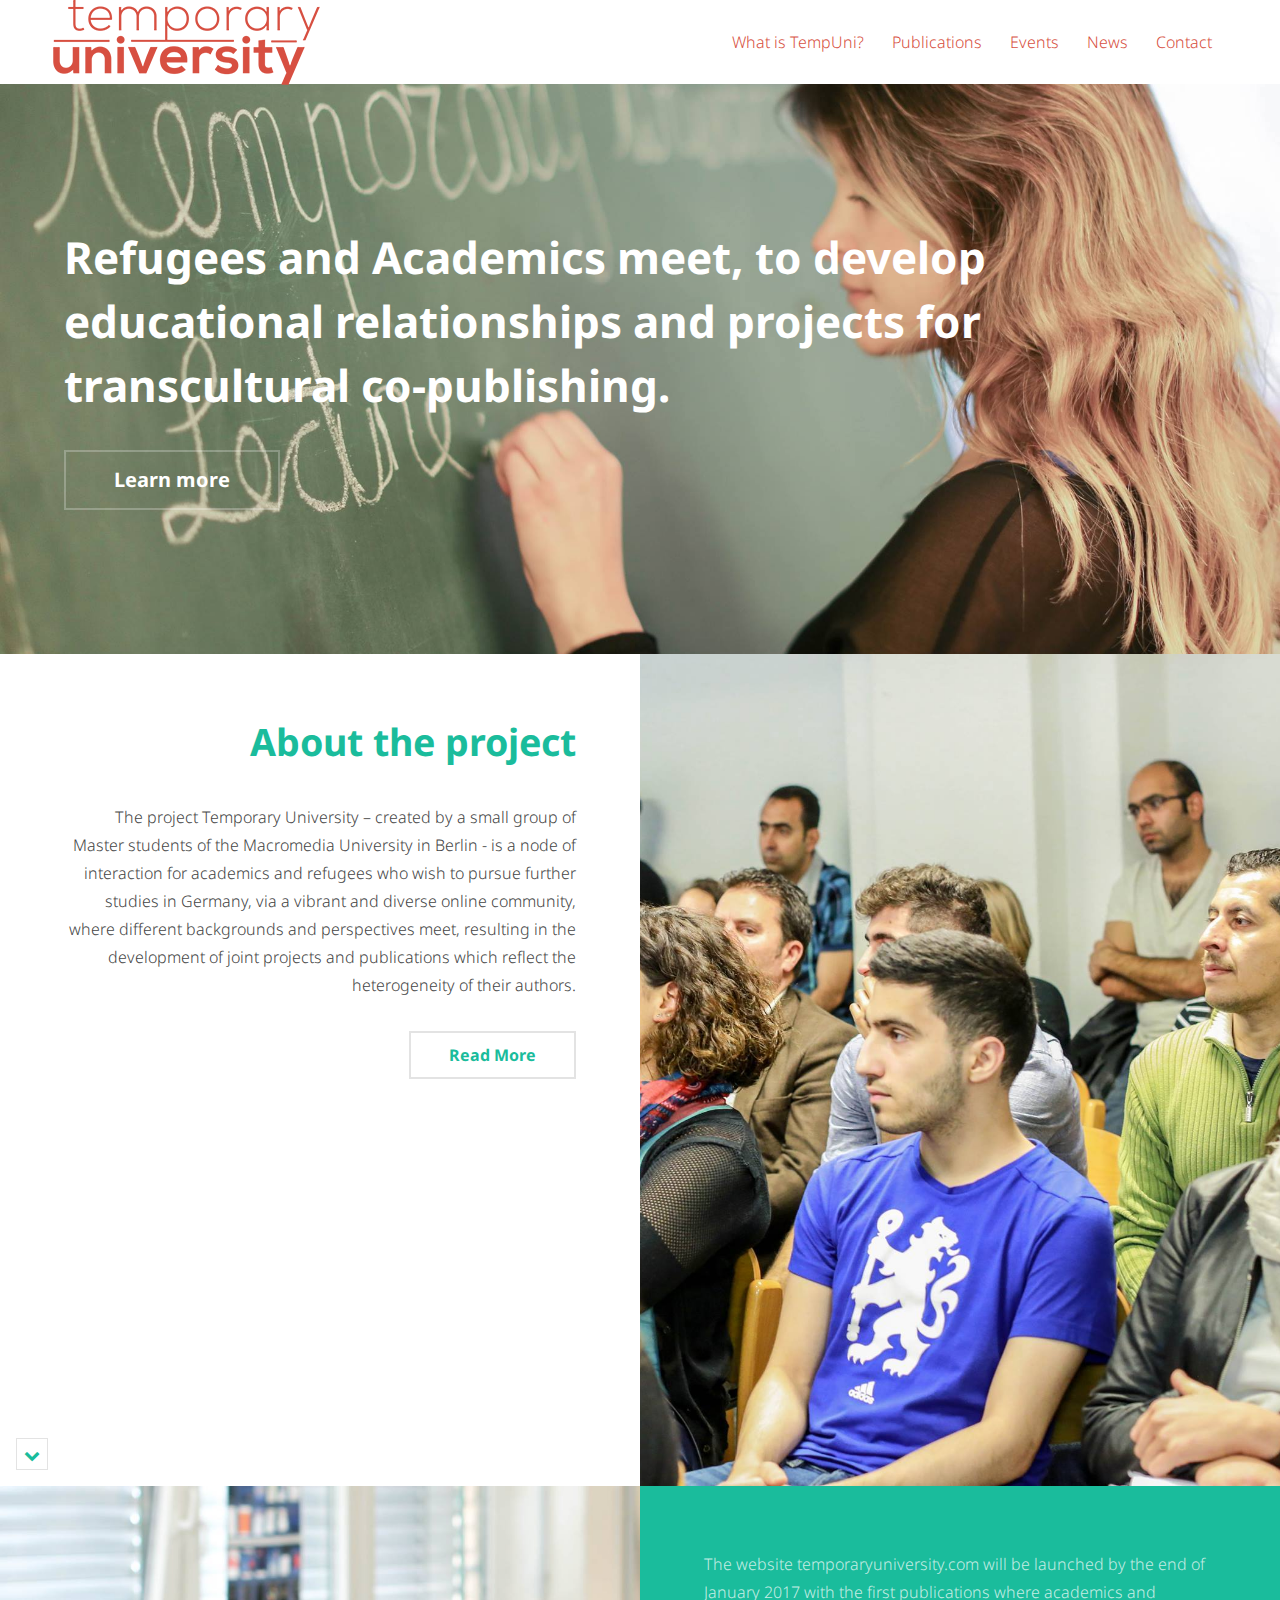
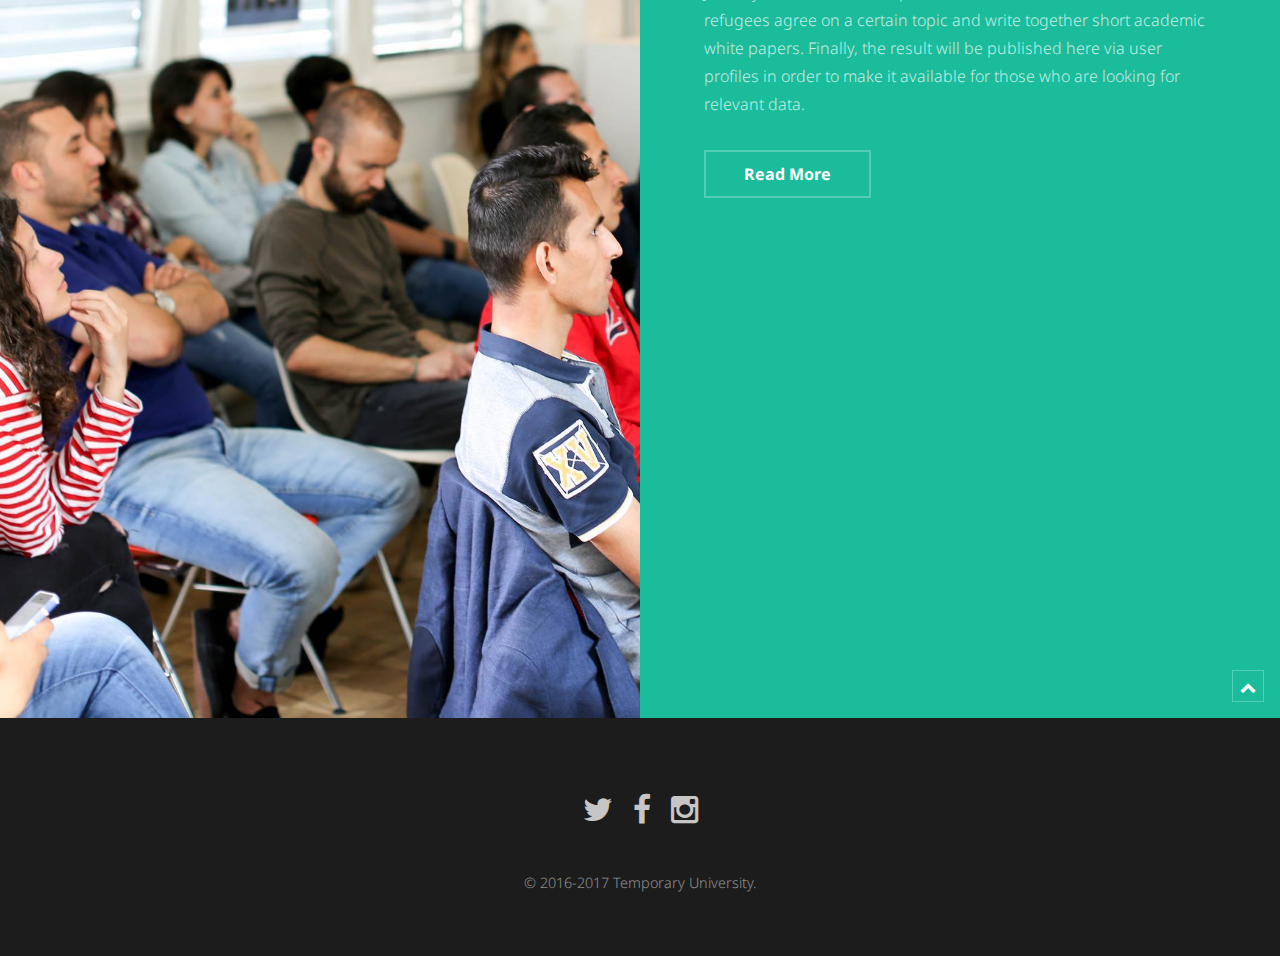
==== index.html @ 30e392e6 "Add Draft Page" ====
<!DOCTYPE HTML>
<!--
	Binary by TEMPLATED
	templated.co @templatedco
	Released for free under the Creative Commons Attribution 3.0 license (templated.co/license)
-->
<html>
	<head>
		<title>Temporary University</title>
		<meta charset="utf-8" />
		<meta name="viewport" content="width=device-width, initial-scale=1" />
		<link href="https://fonts.googleapis.com/css?family=Droid+Sans" rel="stylesheet" />
		<link rel="stylesheet" href="assets/css/main.css" />
	</head>
	<body>

		<!-- Header -->
			<header id="header">
				<a href="index.html" class="logo">
					<img src="images/logo.png" alt="" />
				</a>
				<nav>
					<a href="index.html">What is TempUni?</a>
					<a href="generic.html">Publications</a>
					<a href="events.html">Events</a>
					<a href="generic.html">News</a>
					<a href="generic.html">Contact</a>
					<!-- <a href="#menu">Menu</a> -->
				</nav>
			</header>

		<!-- Nav -->
			<nav id="menu">
				<ul class="links">
					<li><a href="index.html">Home</a></li>
					<li><a href="generic.html">Generic</a></li>
					<li><a href="elements.html">Elements</a></li>
				</ul>
			</nav>

		<!-- Banner -->
			<section id="banner">
				<div class="inner">
					<h1>Refugees and Academics meet, to develop educational relationships and projects for transcultural co-publishing.</h1>
					<ul class="actions">
						<li><a href="#one" class="button alt scrolly big">Learn more</a></li>
					</ul>
				</div>
			</section>

		<!-- One -->
			<article id="one" class="post style1">
				<div class="image">
					<img src="images/pic14.jpg" alt="" data-position="75% center" />
				</div>
				<div class="content">
					<div class="inner">
						<header>
							<h2>About the project</h2>
						</header>
						<p>The project Temporary University – created by a small group of Master students of the Macromedia University in Berlin - is a node of interaction for academics and refugees who wish to pursue further studies in Germany, via a vibrant and diverse online community, where different backgrounds and perspectives meet, resulting in the development of joint projects and publications which reflect the heterogeneity of their authors.</p>
						<ul class="actions">
							<li><a href="generic.html" class="button alt">Read More</a></li>
						</ul>
					</div>
					<div class="postnav">
						<!-- <a href="#" class="prev disabled"><span class="icon fa-chevron-up"></span></a> -->
						<a href="#two" class="scrolly next"><span class="icon fa-chevron-down"></span></a>
					</div>
				</div>
			</article>

		<!-- Two -->
			<article id="two" class="post invert style1 alt">
				<div class="image">
					<img src="images/pic13.jpg" alt="" data-position="10% center" />
				</div>
				<div class="content">
					<div class="inner">
						<p>The website temporaryuniversity.com will be launched by the end of January 2017 with the first publications where academics and refugees agree on a certain topic and write together short academic white papers. Finally, the result will be published here via user profiles in order to make it available for those who are looking for relevant data.</p>
						<ul class="actions">
							<li><a href="generic.html" class="button alt">Read More</a></li>
						</ul>
					</div>
					<div class="postnav">
						<a href="#one" class="scrolly prev"><span class="icon fa-chevron-up"></span></a>
					</div>
				</div>
			</article>

		<!-- Footer -->
			<footer id="footer">
				<ul class="icons">
					<li><a href="#" class="icon fa-twitter"><span class="label">Twitter</span></a></li>
					<li><a href="#" class="icon fa-facebook"><span class="label">Facebook</span></a></li>
					<li><a href="#" class="icon fa-instagram"><span class="label">Instagram</span></a></li>
				</ul>
				<div class="copyright">
					&copy; 2016-2017 Temporary University.
				</div>
			</footer>

		<!-- Scripts -->
			<script src="assets/js/jquery.min.js"></script>
			<script src="assets/js/jquery.scrolly.min.js"></script>
			<script src="assets/js/skel.min.js"></script>
			<script src="assets/js/util.js"></script>
			<script src="assets/js/main.js"></script>

	</body>
</html>
---- assets/css/main.css ----
@charset "UTF-8";
@import url(font-awesome.min.css);
@import url("https://fonts.googleapis.com/css?family=Lato:300,700,300italic,700italic");

/*
	Binary by TEMPLATED
	templated.co @templatedco
	Released for free under the Creative Commons Attribution 3.0 license (templated.co/license)
*/

/* Reset */

	html, body, div, span, applet, object, iframe, h1, h2, h3, h4, h5, h6, p, blockquote, pre, a, abbr, acronym, address, big, cite, code, del, dfn, em, img, ins, kbd, q, s, samp, small, strike, strong, sub, sup, tt, var, b, u, i, center, dl, dt, dd, ol, ul, li, fieldset, form, label, legend, table, caption, tbody, tfoot, thead, tr, th, td, article, aside, canvas, details, embed, figure, figcaption, footer, header, hgroup, menu, nav, output, ruby, section, summary, time, mark, audio, video {
		margin: 0;
		padding: 0;
		border: 0;
		font-size: 100%;
		font: inherit;
		vertical-align: baseline;
	}

	article, aside, details, figcaption, figure, footer, header, hgroup, menu, nav, section {
		display: block;
	}

	body {
		line-height: 1;
	}

	ol, ul {
		list-style: none;
	}

	blockquote, q {
		quotes: none;
	}

	blockquote:before, blockquote:after, q:before, q:after {
		content: '';
		content: none;
	}

	table {
		border-collapse: collapse;
		border-spacing: 0;
	}

	body {
		-webkit-text-size-adjust: none;
	}

/* Box Model */

	*, *:before, *:after {
		-moz-box-sizing: border-box;
		-webkit-box-sizing: border-box;
		box-sizing: border-box;
	}

/* Containers */

	.container {
		margin-left: auto;
		margin-right: auto;
	}

	.container.\31 25\25 {
		width: 100%;
		max-width: 100em;
		min-width: 80em;
	}

	.container.\37 5\25 {
		width: 60em;
	}

	.container.\35 0\25 {
		width: 40em;
	}

	.container.\32 5\25 {
		width: 20em;
	}

	.container {
		width: 80em;
	}

	@media screen and (max-width: 1680px) {

		.container.\31 25\25 {
			width: 100%;
			max-width: 100em;
			min-width: 80em;
		}

		.container.\37 5\25 {
			width: 60em;
		}

		.container.\35 0\25 {
			width: 40em;
		}

		.container.\32 5\25 {
			width: 20em;
		}

		.container {
			width: 80em;
		}

	}

	@media screen and (max-width: 1280px) {

		.container.\31 25\25 {
			width: 100%;
			max-width: 81.25em;
			min-width: 65em;
		}

		.container.\37 5\25 {
			width: 48.75em;
		}

		.container.\35 0\25 {
			width: 32.5em;
		}

		.container.\32 5\25 {
			width: 16.25em;
		}

		.container {
			width: 65em;
		}

	}

	@media screen and (max-width: 980px) {

		.container.\31 25\25 {
			width: 100%;
			max-width: 112.5%;
			min-width: 90%;
		}

		.container.\37 5\25 {
			width: 67.5%;
		}

		.container.\35 0\25 {
			width: 45%;
		}

		.container.\32 5\25 {
			width: 22.5%;
		}

		.container {
			width: 90%;
		}

	}

	@media screen and (max-width: 736px) {

		.container.\31 25\25 {
			width: 100%;
			max-width: 112.5%;
			min-width: 90%;
		}

		.container.\37 5\25 {
			width: 67.5%;
		}

		.container.\35 0\25 {
			width: 45%;
		}

		.container.\32 5\25 {
			width: 22.5%;
		}

		.container {
			width: 90% !important;
		}

	}

	@media screen and (max-width: 480px) {

		.container.\31 25\25 {
			width: 100%;
			max-width: 112.5%;
			min-width: 90%;
		}

		.container.\37 5\25 {
			width: 67.5%;
		}

		.container.\35 0\25 {
			width: 45%;
		}

		.container.\32 5\25 {
			width: 22.5%;
		}

		.container {
			width: 90% !important;
		}

	}

/* Grid */

	.row {
		border-bottom: solid 1px transparent;
		-moz-box-sizing: border-box;
		-webkit-box-sizing: border-box;
		box-sizing: border-box;
	}

	.row > * {
		float: left;
		-moz-box-sizing: border-box;
		-webkit-box-sizing: border-box;
		box-sizing: border-box;
	}

	.row:after, .row:before {
		content: '';
		display: block;
		clear: both;
		height: 0;
	}

	.row.uniform > * > :first-child {
		margin-top: 0;
	}

	.row.uniform > * > :last-child {
		margin-bottom: 0;
	}

	.row.\30 \25 > * {
		padding: 0 0 0 0em;
	}

	.row.\30 \25 {
		margin: 0 0 -1px 0em;
	}

	.row.uniform.\30 \25 > * {
		padding: 0em 0 0 0em;
	}

	.row.uniform.\30 \25 {
		margin: 0em 0 -1px 0em;
	}

	.row > * {
		padding: 0 0 0 2em;
	}

	.row {
		margin: 0 0 -1px -2em;
	}

	.row.uniform > * {
		padding: 2em 0 0 2em;
	}

	.row.uniform {
		margin: -2em 0 -1px -2em;
	}

	.row.\32 00\25 > * {
		padding: 0 0 0 4em;
	}

	.row.\32 00\25 {
		margin: 0 0 -1px -4em;
	}

	.row.uniform.\32 00\25 > * {
		padding: 4em 0 0 4em;
	}

	.row.uniform.\32 00\25 {
		margin: -4em 0 -1px -4em;
	}

	.row.\31 50\25 > * {
		padding: 0 0 0 3em;
	}

	.row.\31 50\25 {
		margin: 0 0 -1px -3em;
	}

	.row.uniform.\31 50\25 > * {
		padding: 3em 0 0 3em;
	}

	.row.uniform.\31 50\25 {
		margin: -3em 0 -1px -3em;
	}

	.row.\35 0\25 > * {
		padding: 0 0 0 1em;
	}

	.row.\35 0\25 {
		margin: 0 0 -1px -1em;
	}

	.row.uniform.\35 0\25 > * {
		padding: 1em 0 0 1em;
	}

	.row.uniform.\35 0\25 {
		margin: -1em 0 -1px -1em;
	}

	.row.\32 5\25 > * {
		padding: 0 0 0 0.5em;
	}

	.row.\32 5\25 {
		margin: 0 0 -1px -0.5em;
	}

	.row.uniform.\32 5\25 > * {
		padding: 0.5em 0 0 0.5em;
	}

	.row.uniform.\32 5\25 {
		margin: -0.5em 0 -1px -0.5em;
	}

	.\31 2u, .\31 2u\24 {
		width: 100%;
		clear: none;
		margin-left: 0;
	}

	.\31 1u, .\31 1u\24 {
		width: 91.6666666667%;
		clear: none;
		margin-left: 0;
	}

	.\31 0u, .\31 0u\24 {
		width: 83.3333333333%;
		clear: none;
		margin-left: 0;
	}

	.\39 u, .\39 u\24 {
		width: 75%;
		clear: none;
		margin-left: 0;
	}

	.\38 u, .\38 u\24 {
		width: 66.6666666667%;
		clear: none;
		margin-left: 0;
	}

	.\37 u, .\37 u\24 {
		width: 58.3333333333%;
		clear: none;
		margin-left: 0;
	}

	.\36 u, .\36 u\24 {
		width: 50%;
		clear: none;
		margin-left: 0;
	}

	.\35 u, .\35 u\24 {
		width: 41.6666666667%;
		clear: none;
		margin-left: 0;
	}

	.\34 u, .\34 u\24 {
		width: 33.3333333333%;
		clear: none;
		margin-left: 0;
	}

	.\33 u, .\33 u\24 {
		width: 25%;
		clear: none;
		margin-left: 0;
	}

	.\32 u, .\32 u\24 {
		width: 16.6666666667%;
		clear: none;
		margin-left: 0;
	}

	.\31 u, .\31 u\24 {
		width: 8.3333333333%;
		clear: none;
		margin-left: 0;
	}

	.\31 2u\24 + *,
	.\31 1u\24 + *,
	.\31 0u\24 + *,
	.\39 u\24 + *,
	.\38 u\24 + *,
	.\37 u\24 + *,
	.\36 u\24 + *,
	.\35 u\24 + *,
	.\34 u\24 + *,
	.\33 u\24 + *,
	.\32 u\24 + *,
	.\31 u\24 + * {
		clear: left;
	}

	.\-11u {
		margin-left: 91.66667%;
	}

	.\-10u {
		margin-left: 83.33333%;
	}

	.\-9u {
		margin-left: 75%;
	}

	.\-8u {
		margin-left: 66.66667%;
	}

	.\-7u {
		margin-left: 58.33333%;
	}

	.\-6u {
		margin-left: 50%;
	}

	.\-5u {
		margin-left: 41.66667%;
	}

	.\-4u {
		margin-left: 33.33333%;
	}

	.\-3u {
		margin-left: 25%;
	}

	.\-2u {
		margin-left: 16.66667%;
	}

	.\-1u {
		margin-left: 8.33333%;
	}

	@media screen and (max-width: 1680px) {

		.row > * {
			padding: 0 0 0 2em;
		}

		.row {
			margin: 0 0 -1px -2em;
		}

		.row.uniform > * {
			padding: 2em 0 0 2em;
		}

		.row.uniform {
			margin: -2em 0 -1px -2em;
		}

		.row.\32 00\25 > * {
			padding: 0 0 0 4em;
		}

		.row.\32 00\25 {
			margin: 0 0 -1px -4em;
		}

		.row.uniform.\32 00\25 > * {
			padding: 4em 0 0 4em;
		}

		.row.uniform.\32 00\25 {
			margin: -4em 0 -1px -4em;
		}

		.row.\31 50\25 > * {
			padding: 0 0 0 3em;
		}

		.row.\31 50\25 {
			margin: 0 0 -1px -3em;
		}

		.row.uniform.\31 50\25 > * {
			padding: 3em 0 0 3em;
		}

		.row.uniform.\31 50\25 {
			margin: -3em 0 -1px -3em;
		}

		.row.\35 0\25 > * {
			padding: 0 0 0 1em;
		}

		.row.\35 0\25 {
			margin: 0 0 -1px -1em;
		}

		.row.uniform.\35 0\25 > * {
			padding: 1em 0 0 1em;
		}

		.row.uniform.\35 0\25 {
			margin: -1em 0 -1px -1em;
		}

		.row.\32 5\25 > * {
			padding: 0 0 0 0.5em;
		}

		.row.\32 5\25 {
			margin: 0 0 -1px -0.5em;
		}

		.row.uniform.\32 5\25 > * {
			padding: 0.5em 0 0 0.5em;
		}

		.row.uniform.\32 5\25 {
			margin: -0.5em 0 -1px -0.5em;
		}

		.\31 2u\28xlarge\29, .\31 2u\24\28xlarge\29 {
			width: 100%;
			clear: none;
			margin-left: 0;
		}

		.\31 1u\28xlarge\29, .\31 1u\24\28xlarge\29 {
			width: 91.6666666667%;
			clear: none;
			margin-left: 0;
		}

		.\31 0u\28xlarge\29, .\31 0u\24\28xlarge\29 {
			width: 83.3333333333%;
			clear: none;
			margin-left: 0;
		}

		.\39 u\28xlarge\29, .\39 u\24\28xlarge\29 {
			width: 75%;
			clear: none;
			margin-left: 0;
		}

		.\38 u\28xlarge\29, .\38 u\24\28xlarge\29 {
			width: 66.6666666667%;
			clear: none;
			margin-left: 0;
		}

		.\37 u\28xlarge\29, .\37 u\24\28xlarge\29 {
			width: 58.3333333333%;
			clear: none;
			margin-left: 0;
		}

		.\36 u\28xlarge\29, .\36 u\24\28xlarge\29 {
			width: 50%;
			clear: none;
			margin-left: 0;
		}

		.\35 u\28xlarge\29, .\35 u\24\28xlarge\29 {
			width: 41.6666666667%;
			clear: none;
			margin-left: 0;
		}

		.\34 u\28xlarge\29, .\34 u\24\28xlarge\29 {
			width: 33.3333333333%;
			clear: none;
			margin-left: 0;
		}

		.\33 u\28xlarge\29, .\33 u\24\28xlarge\29 {
			width: 25%;
			clear: none;
			margin-left: 0;
		}

		.\32 u\28xlarge\29, .\32 u\24\28xlarge\29 {
			width: 16.6666666667%;
			clear: none;
			margin-left: 0;
		}

		.\31 u\28xlarge\29, .\31 u\24\28xlarge\29 {
			width: 8.3333333333%;
			clear: none;
			margin-left: 0;
		}

		.\31 2u\24\28xlarge\29 + *,
		.\31 1u\24\28xlarge\29 + *,
		.\31 0u\24\28xlarge\29 + *,
		.\39 u\24\28xlarge\29 + *,
		.\38 u\24\28xlarge\29 + *,
		.\37 u\24\28xlarge\29 + *,
		.\36 u\24\28xlarge\29 + *,
		.\35 u\24\28xlarge\29 + *,
		.\34 u\24\28xlarge\29 + *,
		.\33 u\24\28xlarge\29 + *,
		.\32 u\24\28xlarge\29 + *,
		.\31 u\24\28xlarge\29 + * {
			clear: left;
		}

		.\-11u\28xlarge\29 {
			margin-left: 91.66667%;
		}

		.\-10u\28xlarge\29 {
			margin-left: 83.33333%;
		}

		.\-9u\28xlarge\29 {
			margin-left: 75%;
		}

		.\-8u\28xlarge\29 {
			margin-left: 66.66667%;
		}

		.\-7u\28xlarge\29 {
			margin-left: 58.33333%;
		}

		.\-6u\28xlarge\29 {
			margin-left: 50%;
		}

		.\-5u\28xlarge\29 {
			margin-left: 41.66667%;
		}

		.\-4u\28xlarge\29 {
			margin-left: 33.33333%;
		}

		.\-3u\28xlarge\29 {
			margin-left: 25%;
		}

		.\-2u\28xlarge\29 {
			margin-left: 16.66667%;
		}

		.\-1u\28xlarge\29 {
			margin-left: 8.33333%;
		}

	}

	@media screen and (max-width: 1280px) {

		.row > * {
			padding: 0 0 0 1.5em;
		}

		.row {
			margin: 0 0 -1px -1.5em;
		}

		.row.uniform > * {
			padding: 1.5em 0 0 1.5em;
		}

		.row.uniform {
			margin: -1.5em 0 -1px -1.5em;
		}

		.row.\32 00\25 > * {
			padding: 0 0 0 3em;
		}

		.row.\32 00\25 {
			margin: 0 0 -1px -3em;
		}

		.row.uniform.\32 00\25 > * {
			padding: 3em 0 0 3em;
		}

		.row.uniform.\32 00\25 {
			margin: -3em 0 -1px -3em;
		}

		.row.\31 50\25 > * {
			padding: 0 0 0 2.25em;
		}

		.row.\31 50\25 {
			margin: 0 0 -1px -2.25em;
		}

		.row.uniform.\31 50\25 > * {
			padding: 2.25em 0 0 2.25em;
		}

		.row.uniform.\31 50\25 {
			margin: -2.25em 0 -1px -2.25em;
		}

		.row.\35 0\25 > * {
			padding: 0 0 0 0.75em;
		}

		.row.\35 0\25 {
			margin: 0 0 -1px -0.75em;
		}

		.row.uniform.\35 0\25 > * {
			padding: 0.75em 0 0 0.75em;
		}

		.row.uniform.\35 0\25 {
			margin: -0.75em 0 -1px -0.75em;
		}

		.row.\32 5\25 > * {
			padding: 0 0 0 0.375em;
		}

		.row.\32 5\25 {
			margin: 0 0 -1px -0.375em;
		}

		.row.uniform.\32 5\25 > * {
			padding: 0.375em 0 0 0.375em;
		}

		.row.uniform.\32 5\25 {
			margin: -0.375em 0 -1px -0.375em;
		}

		.\31 2u\28large\29, .\31 2u\24\28large\29 {
			width: 100%;
			clear: none;
			margin-left: 0;
		}

		.\31 1u\28large\29, .\31 1u\24\28large\29 {
			width: 91.6666666667%;
			clear: none;
			margin-left: 0;
		}

		.\31 0u\28large\29, .\31 0u\24\28large\29 {
			width: 83.3333333333%;
			clear: none;
			margin-left: 0;
		}

		.\39 u\28large\29, .\39 u\24\28large\29 {
			width: 75%;
			clear: none;
			margin-left: 0;
		}

		.\38 u\28large\29, .\38 u\24\28large\29 {
			width: 66.6666666667%;
			clear: none;
			margin-left: 0;
		}

		.\37 u\28large\29, .\37 u\24\28large\29 {
			width: 58.3333333333%;
			clear: none;
			margin-left: 0;
		}

		.\36 u\28large\29, .\36 u\24\28large\29 {
			width: 50%;
			clear: none;
			margin-left: 0;
		}

		.\35 u\28large\29, .\35 u\24\28large\29 {
			width: 41.6666666667%;
			clear: none;
			margin-left: 0;
		}

		.\34 u\28large\29, .\34 u\24\28large\29 {
			width: 33.3333333333%;
			clear: none;
			margin-left: 0;
		}

		.\33 u\28large\29, .\33 u\24\28large\29 {
			width: 25%;
			clear: none;
			margin-left: 0;
		}

		.\32 u\28large\29, .\32 u\24\28large\29 {
			width: 16.6666666667%;
			clear: none;
			margin-left: 0;
		}

		.\31 u\28large\29, .\31 u\24\28large\29 {
			width: 8.3333333333%;
			clear: none;
			margin-left: 0;
		}

		.\31 2u\24\28large\29 + *,
		.\31 1u\24\28large\29 + *,
		.\31 0u\24\28large\29 + *,
		.\39 u\24\28large\29 + *,
		.\38 u\24\28large\29 + *,
		.\37 u\24\28large\29 + *,
		.\36 u\24\28large\29 + *,
		.\35 u\24\28large\29 + *,
		.\34 u\24\28large\29 + *,
		.\33 u\24\28large\29 + *,
		.\32 u\24\28large\29 + *,
		.\31 u\24\28large\29 + * {
			clear: left;
		}

		.\-11u\28large\29 {
			margin-left: 91.66667%;
		}

		.\-10u\28large\29 {
			margin-left: 83.33333%;
		}

		.\-9u\28large\29 {
			margin-left: 75%;
		}

		.\-8u\28large\29 {
			margin-left: 66.66667%;
		}

		.\-7u\28large\29 {
			margin-left: 58.33333%;
		}

		.\-6u\28large\29 {
			margin-left: 50%;
		}

		.\-5u\28large\29 {
			margin-left: 41.66667%;
		}

		.\-4u\28large\29 {
			margin-left: 33.33333%;
		}

		.\-3u\28large\29 {
			margin-left: 25%;
		}

		.\-2u\28large\29 {
			margin-left: 16.66667%;
		}

		.\-1u\28large\29 {
			margin-left: 8.33333%;
		}

	}

	@media screen and (max-width: 980px) {

		.row > * {
			padding: 0 0 0 1.5em;
		}

		.row {
			margin: 0 0 -1px -1.5em;
		}

		.row.uniform > * {
			padding: 1.5em 0 0 1.5em;
		}

		.row.uniform {
			margin: -1.5em 0 -1px -1.5em;
		}

		.row.\32 00\25 > * {
			padding: 0 0 0 3em;
		}

		.row.\32 00\25 {
			margin: 0 0 -1px -3em;
		}

		.row.uniform.\32 00\25 > * {
			padding: 3em 0 0 3em;
		}

		.row.uniform.\32 00\25 {
			margin: -3em 0 -1px -3em;
		}

		.row.\31 50\25 > * {
			padding: 0 0 0 2.25em;
		}

		.row.\31 50\25 {
			margin: 0 0 -1px -2.25em;
		}

		.row.uniform.\31 50\25 > * {
			padding: 2.25em 0 0 2.25em;
		}

		.row.uniform.\31 50\25 {
			margin: -2.25em 0 -1px -2.25em;
		}

		.row.\35 0\25 > * {
			padding: 0 0 0 0.75em;
		}

		.row.\35 0\25 {
			margin: 0 0 -1px -0.75em;
		}

		.row.uniform.\35 0\25 > * {
			padding: 0.75em 0 0 0.75em;
		}

		.row.uniform.\35 0\25 {
			margin: -0.75em 0 -1px -0.75em;
		}

		.row.\32 5\25 > * {
			padding: 0 0 0 0.375em;
		}

		.row.\32 5\25 {
			margin: 0 0 -1px -0.375em;
		}

		.row.uniform.\32 5\25 > * {
			padding: 0.375em 0 0 0.375em;
		}

		.row.uniform.\32 5\25 {
			margin: -0.375em 0 -1px -0.375em;
		}

		.\31 2u\28medium\29, .\31 2u\24\28medium\29 {
			width: 100%;
			clear: none;
			margin-left: 0;
		}

		.\31 1u\28medium\29, .\31 1u\24\28medium\29 {
			width: 91.6666666667%;
			clear: none;
			margin-left: 0;
		}

		.\31 0u\28medium\29, .\31 0u\24\28medium\29 {
			width: 83.3333333333%;
			clear: none;
			margin-left: 0;
		}

		.\39 u\28medium\29, .\39 u\24\28medium\29 {
			width: 75%;
			clear: none;
			margin-left: 0;
		}

		.\38 u\28medium\29, .\38 u\24\28medium\29 {
			width: 66.6666666667%;
			clear: none;
			margin-left: 0;
		}

		.\37 u\28medium\29, .\37 u\24\28medium\29 {
			width: 58.3333333333%;
			clear: none;
			margin-left: 0;
		}

		.\36 u\28medium\29, .\36 u\24\28medium\29 {
			width: 50%;
			clear: none;
			margin-left: 0;
		}

		.\35 u\28medium\29, .\35 u\24\28medium\29 {
			width: 41.6666666667%;
			clear: none;
			margin-left: 0;
		}

		.\34 u\28medium\29, .\34 u\24\28medium\29 {
			width: 33.3333333333%;
			clear: none;
			margin-left: 0;
		}

		.\33 u\28medium\29, .\33 u\24\28medium\29 {
			width: 25%;
			clear: none;
			margin-left: 0;
		}

		.\32 u\28medium\29, .\32 u\24\28medium\29 {
			width: 16.6666666667%;
			clear: none;
			margin-left: 0;
		}

		.\31 u\28medium\29, .\31 u\24\28medium\29 {
			width: 8.3333333333%;
			clear: none;
			margin-left: 0;
		}

		.\31 2u\24\28medium\29 + *,
		.\31 1u\24\28medium\29 + *,
		.\31 0u\24\28medium\29 + *,
		.\39 u\24\28medium\29 + *,
		.\38 u\24\28medium\29 + *,
		.\37 u\24\28medium\29 + *,
		.\36 u\24\28medium\29 + *,
		.\35 u\24\28medium\29 + *,
		.\34 u\24\28medium\29 + *,
		.\33 u\24\28medium\29 + *,
		.\32 u\24\28medium\29 + *,
		.\31 u\24\28medium\29 + * {
			clear: left;
		}

		.\-11u\28medium\29 {
			margin-left: 91.66667%;
		}

		.\-10u\28medium\29 {
			margin-left: 83.33333%;
		}

		.\-9u\28medium\29 {
			margin-left: 75%;
		}

		.\-8u\28medium\29 {
			margin-left: 66.66667%;
		}

		.\-7u\28medium\29 {
			margin-left: 58.33333%;
		}

		.\-6u\28medium\29 {
			margin-left: 50%;
		}

		.\-5u\28medium\29 {
			margin-left: 41.66667%;
		}

		.\-4u\28medium\29 {
			margin-left: 33.33333%;
		}

		.\-3u\28medium\29 {
			margin-left: 25%;
		}

		.\-2u\28medium\29 {
			margin-left: 16.66667%;
		}

		.\-1u\28medium\29 {
			margin-left: 8.33333%;
		}

	}

	@media screen and (max-width: 736px) {

		.row > * {
			padding: 0 0 0 1.25em;
		}

		.row {
			margin: 0 0 -1px -1.25em;
		}

		.row.uniform > * {
			padding: 1.25em 0 0 1.25em;
		}

		.row.uniform {
			margin: -1.25em 0 -1px -1.25em;
		}

		.row.\32 00\25 > * {
			padding: 0 0 0 2.5em;
		}

		.row.\32 00\25 {
			margin: 0 0 -1px -2.5em;
		}

		.row.uniform.\32 00\25 > * {
			padding: 2.5em 0 0 2.5em;
		}

		.row.uniform.\32 00\25 {
			margin: -2.5em 0 -1px -2.5em;
		}

		.row.\31 50\25 > * {
			padding: 0 0 0 1.875em;
		}

		.row.\31 50\25 {
			margin: 0 0 -1px -1.875em;
		}

		.row.uniform.\31 50\25 > * {
			padding: 1.875em 0 0 1.875em;
		}

		.row.uniform.\31 50\25 {
			margin: -1.875em 0 -1px -1.875em;
		}

		.row.\35 0\25 > * {
			padding: 0 0 0 0.625em;
		}

		.row.\35 0\25 {
			margin: 0 0 -1px -0.625em;
		}

		.row.uniform.\35 0\25 > * {
			padding: 0.625em 0 0 0.625em;
		}

		.row.uniform.\35 0\25 {
			margin: -0.625em 0 -1px -0.625em;
		}

		.row.\32 5\25 > * {
			padding: 0 0 0 0.3125em;
		}

		.row.\32 5\25 {
			margin: 0 0 -1px -0.3125em;
		}

		.row.uniform.\32 5\25 > * {
			padding: 0.3125em 0 0 0.3125em;
		}

		.row.uniform.\32 5\25 {
			margin: -0.3125em 0 -1px -0.3125em;
		}

		.\31 2u\28small\29, .\31 2u\24\28small\29 {
			width: 100%;
			clear: none;
			margin-left: 0;
		}

		.\31 1u\28small\29, .\31 1u\24\28small\29 {
			width: 91.6666666667%;
			clear: none;
			margin-left: 0;
		}

		.\31 0u\28small\29, .\31 0u\24\28small\29 {
			width: 83.3333333333%;
			clear: none;
			margin-left: 0;
		}

		.\39 u\28small\29, .\39 u\24\28small\29 {
			width: 75%;
			clear: none;
			margin-left: 0;
		}

		.\38 u\28small\29, .\38 u\24\28small\29 {
			width: 66.6666666667%;
			clear: none;
			margin-left: 0;
		}

		.\37 u\28small\29, .\37 u\24\28small\29 {
			width: 58.3333333333%;
			clear: none;
			margin-left: 0;
		}

		.\36 u\28small\29, .\36 u\24\28small\29 {
			width: 50%;
			clear: none;
			margin-left: 0;
		}

		.\35 u\28small\29, .\35 u\24\28small\29 {
			width: 41.6666666667%;
			clear: none;
			margin-left: 0;
		}

		.\34 u\28small\29, .\34 u\24\28small\29 {
			width: 33.3333333333%;
			clear: none;
			margin-left: 0;
		}

		.\33 u\28small\29, .\33 u\24\28small\29 {
			width: 25%;
			clear: none;
			margin-left: 0;
		}

		.\32 u\28small\29, .\32 u\24\28small\29 {
			width: 16.6666666667%;
			clear: none;
			margin-left: 0;
		}

		.\31 u\28small\29, .\31 u\24\28small\29 {
			width: 8.3333333333%;
			clear: none;
			margin-left: 0;
		}

		.\31 2u\24\28small\29 + *,
		.\31 1u\24\28small\29 + *,
		.\31 0u\24\28small\29 + *,
		.\39 u\24\28small\29 + *,
		.\38 u\24\28small\29 + *,
		.\37 u\24\28small\29 + *,
		.\36 u\24\28small\29 + *,
		.\35 u\24\28small\29 + *,
		.\34 u\24\28small\29 + *,
		.\33 u\24\28small\29 + *,
		.\32 u\24\28small\29 + *,
		.\31 u\24\28small\29 + * {
			clear: left;
		}

		.\-11u\28small\29 {
			margin-left: 91.66667%;
		}

		.\-10u\28small\29 {
			margin-left: 83.33333%;
		}

		.\-9u\28small\29 {
			margin-left: 75%;
		}

		.\-8u\28small\29 {
			margin-left: 66.66667%;
		}

		.\-7u\28small\29 {
			margin-left: 58.33333%;
		}

		.\-6u\28small\29 {
			margin-left: 50%;
		}

		.\-5u\28small\29 {
			margin-left: 41.66667%;
		}

		.\-4u\28small\29 {
			margin-left: 33.33333%;
		}

		.\-3u\28small\29 {
			margin-left: 25%;
		}

		.\-2u\28small\29 {
			margin-left: 16.66667%;
		}

		.\-1u\28small\29 {
			margin-left: 8.33333%;
		}

	}

	@media screen and (max-width: 480px) {

		.row > * {
			padding: 0 0 0 1.25em;
		}

		.row {
			margin: 0 0 -1px -1.25em;
		}

		.row.uniform > * {
			padding: 1.25em 0 0 1.25em;
		}

		.row.uniform {
			margin: -1.25em 0 -1px -1.25em;
		}

		.row.\32 00\25 > * {
			padding: 0 0 0 2.5em;
		}

		.row.\32 00\25 {
			margin: 0 0 -1px -2.5em;
		}

		.row.uniform.\32 00\25 > * {
			padding: 2.5em 0 0 2.5em;
		}

		.row.uniform.\32 00\25 {
			margin: -2.5em 0 -1px -2.5em;
		}

		.row.\31 50\25 > * {
			padding: 0 0 0 1.875em;
		}

		.row.\31 50\25 {
			margin: 0 0 -1px -1.875em;
		}

		.row.uniform.\31 50\25 > * {
			padding: 1.875em 0 0 1.875em;
		}

		.row.uniform.\31 50\25 {
			margin: -1.875em 0 -1px -1.875em;
		}

		.row.\35 0\25 > * {
			padding: 0 0 0 0.625em;
		}

		.row.\35 0\25 {
			margin: 0 0 -1px -0.625em;
		}

		.row.uniform.\35 0\25 > * {
			padding: 0.625em 0 0 0.625em;
		}

		.row.uniform.\35 0\25 {
			margin: -0.625em 0 -1px -0.625em;
		}

		.row.\32 5\25 > * {
			padding: 0 0 0 0.3125em;
		}

		.row.\32 5\25 {
			margin: 0 0 -1px -0.3125em;
		}

		.row.uniform.\32 5\25 > * {
			padding: 0.3125em 0 0 0.3125em;
		}

		.row.uniform.\32 5\25 {
			margin: -0.3125em 0 -1px -0.3125em;
		}

		.\31 2u\28xsmall\29, .\31 2u\24\28xsmall\29 {
			width: 100%;
			clear: none;
			margin-left: 0;
		}

		.\31 1u\28xsmall\29, .\31 1u\24\28xsmall\29 {
			width: 91.6666666667%;
			clear: none;
			margin-left: 0;
		}

		.\31 0u\28xsmall\29, .\31 0u\24\28xsmall\29 {
			width: 83.3333333333%;
			clear: none;
			margin-left: 0;
		}

		.\39 u\28xsmall\29, .\39 u\24\28xsmall\29 {
			width: 75%;
			clear: none;
			margin-left: 0;
		}

		.\38 u\28xsmall\29, .\38 u\24\28xsmall\29 {
			width: 66.6666666667%;
			clear: none;
			margin-left: 0;
		}

		.\37 u\28xsmall\29, .\37 u\24\28xsmall\29 {
			width: 58.3333333333%;
			clear: none;
			margin-left: 0;
		}

		.\36 u\28xsmall\29, .\36 u\24\28xsmall\29 {
			width: 50%;
			clear: none;
			margin-left: 0;
		}

		.\35 u\28xsmall\29, .\35 u\24\28xsmall\29 {
			width: 41.6666666667%;
			clear: none;
			margin-left: 0;
		}

		.\34 u\28xsmall\29, .\34 u\24\28xsmall\29 {
			width: 33.3333333333%;
			clear: none;
			margin-left: 0;
		}

		.\33 u\28xsmall\29, .\33 u\24\28xsmall\29 {
			width: 25%;
			clear: none;
			margin-left: 0;
		}

		.\32 u\28xsmall\29, .\32 u\24\28xsmall\29 {
			width: 16.6666666667%;
			clear: none;
			margin-left: 0;
		}

		.\31 u\28xsmall\29, .\31 u\24\28xsmall\29 {
			width: 8.3333333333%;
			clear: none;
			margin-left: 0;
		}

		.\31 2u\24\28xsmall\29 + *,
		.\31 1u\24\28xsmall\29 + *,
		.\31 0u\24\28xsmall\29 + *,
		.\39 u\24\28xsmall\29 + *,
		.\38 u\24\28xsmall\29 + *,
		.\37 u\24\28xsmall\29 + *,
		.\36 u\24\28xsmall\29 + *,
		.\35 u\24\28xsmall\29 + *,
		.\34 u\24\28xsmall\29 + *,
		.\33 u\24\28xsmall\29 + *,
		.\32 u\24\28xsmall\29 + *,
		.\31 u\24\28xsmall\29 + * {
			clear: left;
		}

		.\-11u\28xsmall\29 {
			margin-left: 91.66667%;
		}

		.\-10u\28xsmall\29 {
			margin-left: 83.33333%;
		}

		.\-9u\28xsmall\29 {
			margin-left: 75%;
		}

		.\-8u\28xsmall\29 {
			margin-left: 66.66667%;
		}

		.\-7u\28xsmall\29 {
			margin-left: 58.33333%;
		}

		.\-6u\28xsmall\29 {
			margin-left: 50%;
		}

		.\-5u\28xsmall\29 {
			margin-left: 41.66667%;
		}

		.\-4u\28xsmall\29 {
			margin-left: 33.33333%;
		}

		.\-3u\28xsmall\29 {
			margin-left: 25%;
		}

		.\-2u\28xsmall\29 {
			margin-left: 16.66667%;
		}

		.\-1u\28xsmall\29 {
			margin-left: 8.33333%;
		}

	}

/* Basic */

	@-ms-viewport {
		width: device-width;
	}

	body {
		-ms-overflow-style: scrollbar;
	}

	@media screen and (max-width: 480px) {

		html, body {
			min-width: 320px;
		}

	}

	body {
		background: #fff;
	}

		body.is-loading *, body.is-loading *:before, body.is-loading *:after {
			-moz-animation: none !important;
			-webkit-animation: none !important;
			-ms-animation: none !important;
			animation: none !important;
			-moz-transition: none !important;
			-webkit-transition: none !important;
			-ms-transition: none !important;
			transition: none !important;
		}

/* Type */

	body {
		background-color: #fff;
		color: #444;
	}
	body {
		background-color: #fff;
		color: #444;
	}
	body, input, select, textarea {
		font-family: 'Droid Sans', "Lato", Arial, Helvetica, sans-serif;
		font-size: 16pt;
		font-weight: 300;
		line-height: 1.75;
	}

		@media screen and (max-width: 1680px) {

			body, input, select, textarea {
				font-size: 13pt;
			}

		}

		@media screen and (max-width: 1280px) {

			body, input, select, textarea {
				font-size: 12pt;
			}

		}

	a {
		text-decoration: none;
	}

		a:hover {
			text-decoration: underline;
		}

	strong, b {
		font-weight: 700;
	}

	em, i {
		font-style: italic;
	}

	p {
		margin: 0 0 2em 0;
	}

	h1, h2, h3, h4, h5, h6 {
		font-weight: 700;
		line-height: 1.25;
		margin: 0 0 1em 0;
	}

		h1 a, h2 a, h3 a, h4 a, h5 a, h6 a {
			color: inherit;
		}

	h1 {
		font-size: 2.35em;
	}

	h2 {
		font-size: 1.75em;
	}

	h3 {
		font-size: 1.35em;
	}

	h4 {
		font-size: 1.1em;
	}

	h5 {
		font-size: 0.9em;
	}

	h6 {
		font-size: 0.7em;
	}

	sub {
		font-size: 0.8em;
		position: relative;
		top: 0.5em;
	}

	sup {
		font-size: 0.8em;
		position: relative;
		top: -0.5em;
	}

	blockquote {
		border-left: solid 4px;
		font-style: italic;
		margin: 0 0 2em 0;
		padding: 0.5em 0 0.5em 2em;
	}

	code {
		border-radius: 0;
		border: solid 1px;
		font-family: "Courier New", monospace;
		font-size: 0.9em;
		margin: 0 0.25em;
		padding: 0.25em 0.65em;
	}

	pre {
		-webkit-overflow-scrolling: touch;
		font-family: "Courier New", monospace;
		font-size: 0.9em;
		margin: 0 0 2em 0;
	}

		pre code {
			display: block;
			line-height: 1.75;
			padding: 1em 1.5em;
			overflow-x: auto;
		}

	hr {
		border: 0;
		border-bottom: solid 1px;
		margin: 2em 0;
	}

		hr.major {
			margin: 3em 0;
		}

	.align-left {
		text-align: left;
	}

	.align-center {
		text-align: center;
	}

	.align-right {
		text-align: right;
	}

	input, select, textarea {
		color: #555;
	}

	a {
		color: #1abc9c;
	}

	strong, b {
		color: #555;
	}

	h1, h2, h3, h4, h5, h6 {
		color: #555;
	}

	blockquote {
		border-left-color: rgba(144, 144, 144, 0.25);
	}

	code {
		background: rgba(144, 144, 144, 0.075);
		border-color: rgba(144, 144, 144, 0.25);
	}

	hr {
		border-bottom-color: rgba(144, 144, 144, 0.25);
	}

/* Box */

	.box {
		border-radius: 0;
		border: solid 1px;
		margin-bottom: 2em;
		padding: 1.5em;
	}

		.box > :last-child,
		.box > :last-child > :last-child,
		.box > :last-child > :last-child > :last-child {
			margin-bottom: 0;
		}

		.box.alt {
			border: 0;
			border-radius: 0;
			padding: 0;
		}

	.box {
		border-color: rgba(144, 144, 144, 0.25);
	}

/* Button */

	input[type="submit"],
	input[type="reset"],
	input[type="button"],
	button,
	.button {
		-moz-appearance: none;
		-webkit-appearance: none;
		-ms-appearance: none;
		appearance: none;
		-moz-transition: background-color 0.2s ease-in-out, color 0.2s ease-in-out;
		-webkit-transition: background-color 0.2s ease-in-out, color 0.2s ease-in-out;
		-ms-transition: background-color 0.2s ease-in-out, color 0.2s ease-in-out;
		transition: background-color 0.2s ease-in-out, color 0.2s ease-in-out;
		border-radius: 0;
		border: 0;
		cursor: pointer;
		display: inline-block;
		font-weight: 700;
		height: 3em;
		line-height: 3em;
		padding: 0 2.5em;
		text-align: center;
		text-decoration: none;
		white-space: nowrap;
	}

		input[type="submit"]:hover,
		input[type="reset"]:hover,
		input[type="button"]:hover,
		button:hover,
		.button:hover {
			text-decoration: none;
		}

		input[type="submit"].icon,
		input[type="reset"].icon,
		input[type="button"].icon,
		button.icon,
		.button.icon {
			padding-left: 1.35em;
		}

			input[type="submit"].icon:before,
			input[type="reset"].icon:before,
			input[type="button"].icon:before,
			button.icon:before,
			.button.icon:before {
				margin-right: 0.5em;
			}

		input[type="submit"].fit,
		input[type="reset"].fit,
		input[type="button"].fit,
		button.fit,
		.button.fit {
			display: block;
			margin: 0 0 1em 0;
			width: 100%;
		}

		input[type="submit"].small,
		input[type="reset"].small,
		input[type="button"].small,
		button.small,
		.button.small {
			font-size: 0.8em;
		}

		input[type="submit"].big,
		input[type="reset"].big,
		input[type="button"].big,
		button.big,
		.button.big {
			font-size: 1.25em;
		}

		input[type="submit"].disabled, input[type="submit"]:disabled,
		input[type="reset"].disabled,
		input[type="reset"]:disabled,
		input[type="button"].disabled,
		input[type="button"]:disabled,
		button.disabled,
		button:disabled,
		.button.disabled,
		.button:disabled {
			-moz-pointer-events: none;
			-webkit-pointer-events: none;
			-ms-pointer-events: none;
			pointer-events: none;
			opacity: 0.25;
		}

		@media screen and (max-width: 480px) {

			input[type="submit"],
			input[type="reset"],
			input[type="button"],
			button,
			.button {
				padding: 0;
			}

		}

	input[type="submit"],
	input[type="reset"],
	input[type="button"],
	button,
	.button {
		background-color: #1abc9c;
		color: #fff !important;
	}

		input[type="submit"]:hover,
		input[type="reset"]:hover,
		input[type="button"]:hover,
		button:hover,
		.button:hover {
			background-color: #1dd2af;
		}

		input[type="submit"]:active,
		input[type="reset"]:active,
		input[type="button"]:active,
		button:active,
		.button:active {
			background-color: #17a689;
		}

		input[type="submit"].alt,
		input[type="reset"].alt,
		input[type="button"].alt,
		button.alt,
		.button.alt {
			background-color: transparent;
			box-shadow: inset 0 0 0 2px rgba(144, 144, 144, 0.25);
			color: #555 !important;
		}

			input[type="submit"].alt:hover,
			input[type="reset"].alt:hover,
			input[type="button"].alt:hover,
			button.alt:hover,
			.button.alt:hover {
				background-color: rgba(144, 144, 144, 0.075);
			}

			input[type="submit"].alt:active,
			input[type="reset"].alt:active,
			input[type="button"].alt:active,
			button.alt:active,
			.button.alt:active {
				background-color: rgba(144, 144, 144, 0.2);
			}

			input[type="submit"].alt.icon:before,
			input[type="reset"].alt.icon:before,
			input[type="button"].alt.icon:before,
			button.alt.icon:before,
			.button.alt.icon:before {
				color: #bbb;
			}

		input[type="submit"].special,
		input[type="reset"].special,
		input[type="button"].special,
		button.special,
		.button.special {
			background-color: #3498db;
			color: #fff !important;
		}

			input[type="submit"].special:hover,
			input[type="reset"].special:hover,
			input[type="button"].special:hover,
			button.special:hover,
			.button.special:hover {
				background-color: #4aa3df;
			}

			input[type="submit"].special:active,
			input[type="reset"].special:active,
			input[type="button"].special:active,
			button.special:active,
			.button.special:active {
				background-color: #258cd1;
			}

/* Form */

	form {
		margin: 0 0 2em 0;
	}

	label {
		display: block;
		font-size: 0.9em;
		font-weight: 700;
		margin: 0 0 1em 0;
	}

	input[type="text"],
	input[type="password"],
	input[type="email"],
	select,
	textarea {
		-moz-appearance: none;
		-webkit-appearance: none;
		-ms-appearance: none;
		appearance: none;
		border-radius: 0;
		border: none;
		border: solid 1px;
		color: inherit;
		display: block;
		outline: 0;
		padding: 0 1em;
		text-decoration: none;
		width: 100%;
	}

		input[type="text"]:invalid,
		input[type="password"]:invalid,
		input[type="email"]:invalid,
		select:invalid,
		textarea:invalid {
			box-shadow: none;
		}

	.select-wrapper {
		text-decoration: none;
		display: block;
		position: relative;
	}

		.select-wrapper:before {
			-moz-osx-font-smoothing: grayscale;
			-webkit-font-smoothing: antialiased;
			font-family: FontAwesome;
			font-style: normal;
			font-weight: normal;
			text-transform: none !important;
		}

		.select-wrapper:before {
			content: '\f078';
			display: block;
			height: 2.75em;
			line-height: 2.75em;
			pointer-events: none;
			position: absolute;
			right: 0;
			text-align: center;
			top: 0;
			width: 2.75em;
		}

		.select-wrapper select::-ms-expand {
			display: none;
		}

	input[type="text"],
	input[type="password"],
	input[type="email"],
	select {
		height: 2.75em;
	}

	textarea {
		padding: 0.75em 1em;
	}

	input[type="checkbox"],
	input[type="radio"] {
		-moz-appearance: none;
		-webkit-appearance: none;
		-ms-appearance: none;
		appearance: none;
		display: block;
		float: left;
		margin-right: -2em;
		opacity: 0;
		width: 1em;
		z-index: -1;
	}

		input[type="checkbox"] + label,
		input[type="radio"] + label {
			text-decoration: none;
			cursor: pointer;
			display: inline-block;
			font-size: 1em;
			font-weight: 300;
			padding-left: 2.4em;
			padding-right: 0.75em;
			position: relative;
		}

			input[type="checkbox"] + label:before,
			input[type="radio"] + label:before {
				-moz-osx-font-smoothing: grayscale;
				-webkit-font-smoothing: antialiased;
				font-family: FontAwesome;
				font-style: normal;
				font-weight: normal;
				text-transform: none !important;
			}

			input[type="checkbox"] + label:before,
			input[type="radio"] + label:before {
				border-radius: 0;
				border: solid 1px;
				content: '';
				display: inline-block;
				height: 1.65em;
				left: 0;
				line-height: 1.58125em;
				position: absolute;
				text-align: center;
				top: 0;
				width: 1.65em;
			}

		input[type="checkbox"]:checked + label:before,
		input[type="radio"]:checked + label:before {
			content: '\f00c';
		}

	input[type="checkbox"] + label:before {
		border-radius: 0;
	}

	input[type="radio"] + label:before {
		border-radius: 100%;
	}

	::-webkit-input-placeholder {
		opacity: 1.0;
	}

	:-moz-placeholder {
		opacity: 1.0;
	}

	::-moz-placeholder {
		opacity: 1.0;
	}

	:-ms-input-placeholder {
		opacity: 1.0;
	}

	.formerize-placeholder {
		opacity: 1.0;
	}

	label {
		color: #555;
	}

	input[type="text"],
	input[type="password"],
	input[type="email"],
	select,
	textarea {
		background: rgba(144, 144, 144, 0.075);
		border-color: rgba(144, 144, 144, 0.25);
	}

		input[type="text"]:focus,
		input[type="password"]:focus,
		input[type="email"]:focus,
		select:focus,
		textarea:focus {
			border-color: #fff;
			box-shadow: 0 0 0 1px #fff;
		}

	.select-wrapper:before {
		color: rgba(144, 144, 144, 0.25);
	}

	input[type="checkbox"] + label,
	input[type="radio"] + label {
		color: #444;
	}

		input[type="checkbox"] + label:before,
		input[type="radio"] + label:before {
			background: rgba(144, 144, 144, 0.075);
			border-color: rgba(144, 144, 144, 0.25);
		}

	input[type="checkbox"]:checked + label:before,
	input[type="radio"]:checked + label:before {
		background-color: #fff;
		border-color: #fff;
		color: #1abc9c;
	}

	input[type="checkbox"]:focus + label:before,
	input[type="radio"]:focus + label:before {
		border-color: #fff;
		box-shadow: 0 0 0 1px #fff;
	}

	::-webkit-input-placeholder {
		color: #bbb !important;
	}

	:-moz-placeholder {
		color: #bbb !important;
	}

	::-moz-placeholder {
		color: #bbb !important;
	}

	:-ms-input-placeholder {
		color: #bbb !important;
	}

	.formerize-placeholder {
		color: #bbb !important;
	}

/* Icon */

	.icon {
		text-decoration: none;
		border-bottom: none;
		position: relative;
		text-decoration: none !important;
	}

		.icon:before {
			-moz-osx-font-smoothing: grayscale;
			-webkit-font-smoothing: antialiased;
			font-family: FontAwesome;
			font-style: normal;
			font-weight: normal;
			text-transform: none !important;
		}

		.icon > .label {
			display: none;
		}

	.hc {
		height: 2em;
		width: 4em;
		position: absolute;
		left: 50%;
		bottom: 0;
		margin-left: -2em;
		display: block;
		border-radius: 90px 90px 0 0;
		color: #444;
		background: #fff;
	}

		.hc.up {
			border-radius: 0 0 90px 90px;
			top: 0;
			bottom: initial;
		}

		@media screen and (max-width: 980px) {

			.hc {
				display: none;
			}

		}

/* Image */

	.image {
		border: 0;
		display: inline-block;
		position: relative;
	}

		.image img {
			display: block;
		}

		.image.left, .image.right {
			max-width: 40%;
		}

			.image.left img, .image.right img {
				width: 100%;
			}

		.image.left {
			float: left;
			margin: 0 1.5em 1em 0;
			top: 0.25em;
		}

		.image.right {
			float: right;
			margin: 0 0 1em 1.5em;
			top: 0.25em;
		}

		.image.fit {
			display: block;
			margin: 0 0 2em 0;
			width: 100%;
		}

			.image.fit img {
				width: 100%;
			}

		.image.main {
			display: block;
			margin: 0 0 3em 0;
			width: 100%;
		}

			.image.main img {
				width: 100%;
			}

/* List */

	ol {
		list-style: decimal;
		margin: 0 0 2em 0;
		padding-left: 1.25em;
	}

		ol li {
			padding-left: 0.25em;
		}

	ul {
		list-style: disc;
		margin: 0 0 2em 0;
		padding-left: 1em;
	}

		ul li {
			padding-left: 0.5em;
		}

		ul.alt {
			list-style: none;
			padding-left: 0;
		}

			ul.alt li {
				border-top: solid 1px;
				padding: 0.5em 0;
			}

				ul.alt li:first-child {
					border-top: 0;
					padding-top: 0;
				}

		ul.icons {
			cursor: default;
			list-style: none;
			padding-left: 0;
		}

			ul.icons li {
				display: inline-block;
				padding: 0 1em 0 0;
			}

				ul.icons li:last-child {
					padding-right: 0;
				}

				ul.icons li .icon:before {
					font-size: 2em;
				}

		ul.actions {
			cursor: default;
			list-style: none;
			padding-left: 0;
		}

			ul.actions li {
				display: inline-block;
				padding: 0 1em 0 0;
				vertical-align: middle;
			}

				ul.actions li:last-child {
					padding-right: 0;
				}

			ul.actions.small li {
				padding: 0 0.5em 0 0;
			}

			ul.actions.vertical li {
				display: block;
				padding: 1em 0 0 0;
			}

				ul.actions.vertical li:first-child {
					padding-top: 0;
				}

				ul.actions.vertical li > * {
					margin-bottom: 0;
				}

			ul.actions.vertical.small li {
				padding: 0.5em 0 0 0;
			}

				ul.actions.vertical.small li:first-child {
					padding-top: 0;
				}

			ul.actions.fit {
				display: table;
				margin-left: -1em;
				padding: 0;
				table-layout: fixed;
				width: calc(100% + 1em);
			}

				ul.actions.fit li {
					display: table-cell;
					padding: 0 0 0 1em;
				}

					ul.actions.fit li > * {
						margin-bottom: 0;
					}

				ul.actions.fit.small {
					margin-left: -0.5em;
					width: calc(100% + 0.5em);
				}

					ul.actions.fit.small li {
						padding: 0 0 0 0.5em;
					}

			@media screen and (max-width: 480px) {

				ul.actions {
					margin: 0 0 2em 0;
				}

					ul.actions li {
						padding: 1em 0 0 0;
						display: block;
						text-align: center;
						width: 100%;
					}

						ul.actions li:first-child {
							padding-top: 0;
						}

						ul.actions li > * {
							width: 100%;
							margin: 0 !important;
						}

							ul.actions li > *.icon:before {
								margin-left: -2em;
							}

					ul.actions.small li {
						padding: 0.5em 0 0 0;
					}

						ul.actions.small li:first-child {
							padding-top: 0;
						}

			}

	dl {
		margin: 0 0 2em 0;
	}

		dl dt {
			display: block;
			font-weight: 700;
			margin: 0 0 1em 0;
		}

		dl dd {
			margin-left: 2em;
		}

	ul.alt li {
		border-top-color: rgba(144, 144, 144, 0.25);
	}

/* Section/Article */

	section.special, article.special {
		text-align: center;
	}

	header p {
		position: relative;
		margin: 0 0 1.5em 0;
	}

	header h2 + p {
		font-size: 1.25em;
		margin-top: -1em;
	}

	header h3 + p {
		font-size: 1.1em;
		margin-top: -0.8em;
	}

	header h4 + p,
	header h5 + p,
	header h6 + p {
		font-size: 0.9em;
		margin-top: -0.6em;
	}

	header p {
		color: #bbb;
	}

/* Table */

	.table-wrapper {
		-webkit-overflow-scrolling: touch;
		overflow-x: auto;
	}

	table {
		margin: 0 0 2em 0;
		width: 100%;
	}

		table tbody tr {
			border: solid 1px;
			border-left: 0;
			border-right: 0;
		}

		table td {
			padding: 0.75em 0.75em;
		}

		table th {
			font-size: 0.9em;
			font-weight: 700;
			padding: 0 0.75em 0.75em 0.75em;
			text-align: left;
		}

		table thead {
			border-bottom: solid 2px;
		}

		table tfoot {
			border-top: solid 2px;
		}

		table.alt {
			border-collapse: separate;
		}

			table.alt tbody tr td {
				border: solid 1px;
				border-left-width: 0;
				border-top-width: 0;
			}

				table.alt tbody tr td:first-child {
					border-left-width: 1px;
				}

			table.alt tbody tr:first-child td {
				border-top-width: 1px;
			}

			table.alt thead {
				border-bottom: 0;
			}

			table.alt tfoot {
				border-top: 0;
			}

	table tbody tr {
		border-color: rgba(144, 144, 144, 0.25);
	}

		table tbody tr:nth-child(2n + 1) {
			background-color: rgba(144, 144, 144, 0.075);
		}

	table th {
		color: #555;
	}

	table thead {
		border-bottom-color: rgba(144, 144, 144, 0.25);
	}

	table tfoot {
		border-top-color: rgba(144, 144, 144, 0.25);
	}

	table.alt tbody tr td {
		border-color: rgba(144, 144, 144, 0.25);
	}

/* Wrapper */

	.wrapper {
		position: relative;
	}

		.wrapper > .inner {
			margin: 0 auto;
			width: 60em;
		}

		.wrapper.style1 {
			background-color: #fff;
			color: #444;
		}

			.wrapper.style1 input, .wrapper.style1 select, .wrapper.style1 textarea {
				color: #1abc9c;
			}

			.wrapper.style1 a {
				color: #1abc9c;
			}

			.wrapper.style1 strong, .wrapper.style1 b {
				color: #1abc9c;
			}

			.wrapper.style1 h1, .wrapper.style1 h2, .wrapper.style1 h3, .wrapper.style1 h4, .wrapper.style1 h5, .wrapper.style1 h6 {
				color: #1abc9c;
			}

			.wrapper.style1 blockquote {
				border-left-color: rgba(144, 144, 144, 0.25);
			}

			.wrapper.style1 code {
				background: rgba(144, 144, 144, 0.075);
				border-color: rgba(144, 144, 144, 0.25);
			}

			.wrapper.style1 hr {
				border-bottom-color: rgba(144, 144, 144, 0.25);
			}

			.wrapper.style1 .box {
				border-color: rgba(144, 144, 144, 0.25);
			}

			.wrapper.style1 input[type="submit"],
			.wrapper.style1 input[type="reset"],
			.wrapper.style1 input[type="button"],
			.wrapper.style1 button,
			.wrapper.style1 .button {
				background-color: #1abc9c;
				color: #fff !important;
			}

				.wrapper.style1 input[type="submit"]:hover,
				.wrapper.style1 input[type="reset"]:hover,
				.wrapper.style1 input[type="button"]:hover,
				.wrapper.style1 button:hover,
				.wrapper.style1 .button:hover {
					background-color: #1dd2af;
				}

				.wrapper.style1 input[type="submit"]:active,
				.wrapper.style1 input[type="reset"]:active,
				.wrapper.style1 input[type="button"]:active,
				.wrapper.style1 button:active,
				.wrapper.style1 .button:active {
					background-color: #17a689;
				}

				.wrapper.style1 input[type="submit"].alt,
				.wrapper.style1 input[type="reset"].alt,
				.wrapper.style1 input[type="button"].alt,
				.wrapper.style1 button.alt,
				.wrapper.style1 .button.alt {
					background-color: transparent;
					box-shadow: inset 0 0 0 2px rgba(144, 144, 144, 0.25);
					color: #1abc9c !important;
				}

					.wrapper.style1 input[type="submit"].alt:hover,
					.wrapper.style1 input[type="reset"].alt:hover,
					.wrapper.style1 input[type="button"].alt:hover,
					.wrapper.style1 button.alt:hover,
					.wrapper.style1 .button.alt:hover {
						background-color: rgba(144, 144, 144, 0.075);
					}

					.wrapper.style1 input[type="submit"].alt:active,
					.wrapper.style1 input[type="reset"].alt:active,
					.wrapper.style1 input[type="button"].alt:active,
					.wrapper.style1 button.alt:active,
					.wrapper.style1 .button.alt:active {
						background-color: rgba(144, 144, 144, 0.2);
					}

					.wrapper.style1 input[type="submit"].alt.icon:before,
					.wrapper.style1 input[type="reset"].alt.icon:before,
					.wrapper.style1 input[type="button"].alt.icon:before,
					.wrapper.style1 button.alt.icon:before,
					.wrapper.style1 .button.alt.icon:before {
						color: #bbb;
					}

				.wrapper.style1 input[type="submit"].special,
				.wrapper.style1 input[type="reset"].special,
				.wrapper.style1 input[type="button"].special,
				.wrapper.style1 button.special,
				.wrapper.style1 .button.special {
					background-color: #1abc9c;
					color: #fff !important;
				}

			.wrapper.style1 label {
				color: #1abc9c;
			}

			.wrapper.style1 input[type="text"],
			.wrapper.style1 input[type="password"],
			.wrapper.style1 input[type="email"],
			.wrapper.style1 select,
			.wrapper.style1 textarea {
				background: rgba(144, 144, 144, 0.075);
				border-color: rgba(144, 144, 144, 0.25);
			}

				.wrapper.style1 input[type="text"]:focus,
				.wrapper.style1 input[type="password"]:focus,
				.wrapper.style1 input[type="email"]:focus,
				.wrapper.style1 select:focus,
				.wrapper.style1 textarea:focus {
					border-color: #1abc9c;
					box-shadow: 0 0 0 1px #1abc9c;
				}

			.wrapper.style1 .select-wrapper:before {
				color: rgba(144, 144, 144, 0.25);
			}

			.wrapper.style1 input[type="checkbox"] + label,
			.wrapper.style1 input[type="radio"] + label {
				color: #444;
			}

				.wrapper.style1 input[type="checkbox"] + label:before,
				.wrapper.style1 input[type="radio"] + label:before {
					background: rgba(144, 144, 144, 0.075);
					border-color: rgba(144, 144, 144, 0.25);
				}

			.wrapper.style1 input[type="checkbox"]:checked + label:before,
			.wrapper.style1 input[type="radio"]:checked + label:before {
				background-color: #1abc9c;
				border-color: #1abc9c;
				color: #fff;
			}

			.wrapper.style1 input[type="checkbox"]:focus + label:before,
			.wrapper.style1 input[type="radio"]:focus + label:before {
				border-color: #1abc9c;
				box-shadow: 0 0 0 1px #1abc9c;
			}

			.wrapper.style1 ::-webkit-input-placeholder {
				color: #bbb !important;
			}

			.wrapper.style1 :-moz-placeholder {
				color: #bbb !important;
			}

			.wrapper.style1 ::-moz-placeholder {
				color: #bbb !important;
			}

			.wrapper.style1 :-ms-input-placeholder {
				color: #bbb !important;
			}

			.wrapper.style1 .formerize-placeholder {
				color: #bbb !important;
			}

			.wrapper.style1 ul.alt li {
				border-top-color: rgba(144, 144, 144, 0.25);
			}

			.wrapper.style1 header p {
				color: #bbb;
			}

			.wrapper.style1 table tbody tr {
				border-color: rgba(144, 144, 144, 0.25);
			}

				.wrapper.style1 table tbody tr:nth-child(2n + 1) {
					background-color: rgba(144, 144, 144, 0.075);
				}

			.wrapper.style1 table th {
				color: #1abc9c;
			}

			.wrapper.style1 table thead {
				border-bottom-color: rgba(144, 144, 144, 0.25);
			}

			.wrapper.style1 table tfoot {
				border-top-color: rgba(144, 144, 144, 0.25);
			}

			.wrapper.style1 table.alt tbody tr td {
				border-color: rgba(144, 144, 144, 0.25);
			}

		.wrapper.style2 {
			background-color: #fff;
			color: #444;
		}

			.wrapper.style2 input, .wrapper.style2 select, .wrapper.style2 textarea {
				color: #3498db;
			}

			.wrapper.style2 a {
				color: #3498db;
			}

			.wrapper.style2 strong, .wrapper.style2 b {
				color: #3498db;
			}

			.wrapper.style2 h1, .wrapper.style2 h2, .wrapper.style2 h3, .wrapper.style2 h4, .wrapper.style2 h5, .wrapper.style2 h6 {
				color: #3498db;
			}

			.wrapper.style2 blockquote {
				border-left-color: rgba(144, 144, 144, 0.25);
			}

			.wrapper.style2 code {
				background: rgba(144, 144, 144, 0.075);
				border-color: rgba(144, 144, 144, 0.25);
			}

			.wrapper.style2 hr {
				border-bottom-color: rgba(144, 144, 144, 0.25);
			}

			.wrapper.style2 .box {
				border-color: rgba(144, 144, 144, 0.25);
			}

			.wrapper.style2 input[type="submit"],
			.wrapper.style2 input[type="reset"],
			.wrapper.style2 input[type="button"],
			.wrapper.style2 button,
			.wrapper.style2 .button {
				background-color: #1abc9c;
				color: #fff !important;
			}

				.wrapper.style2 input[type="submit"]:hover,
				.wrapper.style2 input[type="reset"]:hover,
				.wrapper.style2 input[type="button"]:hover,
				.wrapper.style2 button:hover,
				.wrapper.style2 .button:hover {
					background-color: #1dd2af;
				}

				.wrapper.style2 input[type="submit"]:active,
				.wrapper.style2 input[type="reset"]:active,
				.wrapper.style2 input[type="button"]:active,
				.wrapper.style2 button:active,
				.wrapper.style2 .button:active {
					background-color: #17a689;
				}

				.wrapper.style2 input[type="submit"].alt,
				.wrapper.style2 input[type="reset"].alt,
				.wrapper.style2 input[type="button"].alt,
				.wrapper.style2 button.alt,
				.wrapper.style2 .button.alt {
					background-color: transparent;
					box-shadow: inset 0 0 0 2px rgba(144, 144, 144, 0.25);
					color: #3498db !important;
				}

					.wrapper.style2 input[type="submit"].alt:hover,
					.wrapper.style2 input[type="reset"].alt:hover,
					.wrapper.style2 input[type="button"].alt:hover,
					.wrapper.style2 button.alt:hover,
					.wrapper.style2 .button.alt:hover {
						background-color: rgba(144, 144, 144, 0.075);
					}

					.wrapper.style2 input[type="submit"].alt:active,
					.wrapper.style2 input[type="reset"].alt:active,
					.wrapper.style2 input[type="button"].alt:active,
					.wrapper.style2 button.alt:active,
					.wrapper.style2 .button.alt:active {
						background-color: rgba(144, 144, 144, 0.2);
					}

					.wrapper.style2 input[type="submit"].alt.icon:before,
					.wrapper.style2 input[type="reset"].alt.icon:before,
					.wrapper.style2 input[type="button"].alt.icon:before,
					.wrapper.style2 button.alt.icon:before,
					.wrapper.style2 .button.alt.icon:before {
						color: #bbb;
					}

				.wrapper.style2 input[type="submit"].special,
				.wrapper.style2 input[type="reset"].special,
				.wrapper.style2 input[type="button"].special,
				.wrapper.style2 button.special,
				.wrapper.style2 .button.special {
					background-color: #3498db;
					color: #fff !important;
				}

			.wrapper.style2 label {
				color: #3498db;
			}

			.wrapper.style2 input[type="text"],
			.wrapper.style2 input[type="password"],
			.wrapper.style2 input[type="email"],
			.wrapper.style2 select,
			.wrapper.style2 textarea {
				background: rgba(144, 144, 144, 0.075);
				border-color: rgba(144, 144, 144, 0.25);
			}

				.wrapper.style2 input[type="text"]:focus,
				.wrapper.style2 input[type="password"]:focus,
				.wrapper.style2 input[type="email"]:focus,
				.wrapper.style2 select:focus,
				.wrapper.style2 textarea:focus {
					border-color: #3498db;
					box-shadow: 0 0 0 1px #3498db;
				}

			.wrapper.style2 .select-wrapper:before {
				color: rgba(144, 144, 144, 0.25);
			}

			.wrapper.style2 input[type="checkbox"] + label,
			.wrapper.style2 input[type="radio"] + label {
				color: #444;
			}

				.wrapper.style2 input[type="checkbox"] + label:before,
				.wrapper.style2 input[type="radio"] + label:before {
					background: rgba(144, 144, 144, 0.075);
					border-color: rgba(144, 144, 144, 0.25);
				}

			.wrapper.style2 input[type="checkbox"]:checked + label:before,
			.wrapper.style2 input[type="radio"]:checked + label:before {
				background-color: #3498db;
				border-color: #3498db;
				color: #fff;
			}

			.wrapper.style2 input[type="checkbox"]:focus + label:before,
			.wrapper.style2 input[type="radio"]:focus + label:before {
				border-color: #3498db;
				box-shadow: 0 0 0 1px #3498db;
			}

			.wrapper.style2 ::-webkit-input-placeholder {
				color: #bbb !important;
			}

			.wrapper.style2 :-moz-placeholder {
				color: #bbb !important;
			}

			.wrapper.style2 ::-moz-placeholder {
				color: #bbb !important;
			}

			.wrapper.style2 :-ms-input-placeholder {
				color: #bbb !important;
			}

			.wrapper.style2 .formerize-placeholder {
				color: #bbb !important;
			}

			.wrapper.style2 ul.alt li {
				border-top-color: rgba(144, 144, 144, 0.25);
			}

			.wrapper.style2 header p {
				color: #bbb;
			}

			.wrapper.style2 table tbody tr {
				border-color: rgba(144, 144, 144, 0.25);
			}

				.wrapper.style2 table tbody tr:nth-child(2n + 1) {
					background-color: rgba(144, 144, 144, 0.075);
				}

			.wrapper.style2 table th {
				color: #3498db;
			}

			.wrapper.style2 table thead {
				border-bottom-color: rgba(144, 144, 144, 0.25);
			}

			.wrapper.style2 table tfoot {
				border-top-color: rgba(144, 144, 144, 0.25);
			}

			.wrapper.style2 table.alt tbody tr td {
				border-color: rgba(144, 144, 144, 0.25);
			}

		@media screen and (max-width: 1280px) {

			.wrapper > .inner {
				width: 65em;
			}

		}

		@media screen and (max-width: 980px) {

			.wrapper > .inner {
				width: 100%;
			}

		}

/* Header */

	body {
		padding-top: 4.125em;
	}

	#header {
		background: #FFFFFF;
		color: #D74f41;
		cursor: default;
		height: 5.25em;
		left: 0;
		line-height: 5.25em;
		position: fixed;
		text-align: right;
		top: 0;
		width: 100%;
		z-index: 10001;
		display: flex;
		justify-content: space-between;
		align-items: center;
		padding: 0 3rem;
	}

		#header .logo {
			display: inline-block;
			height: inherit;
			left: 1.25em;
			line-height: inherit;
			margin: 0;
			padding: 0;
			color: #fff;
			font-size: 1.25em;
			text-decoration: none;
			height: 90px;
		}

			#header .logo strong {
				color: inherit;
				font-weight: 700;
			}

		#header nav a {
			-moz-transition: color 0.2s ease-in-out;
			-webkit-transition: color 0.2s ease-in-out;
			-ms-transition: color 0.2s ease-in-out;
			transition: color 0.2s ease-in-out;
			display: inline-block;
			padding: 0 0.75em;
			color: inherit;
			text-decoration: none;
		}

			#header nav a:hover {
				text-decoration: underline;;
			}

			#header nav a[href="#menu"] {
				text-decoration: none;
				-webkit-tap-highlight-color: transparent;
			}

				#header nav a[href="#menu"]:before {
					content: "";
					-moz-osx-font-smoothing: grayscale;
					-webkit-font-smoothing: antialiased;
					font-family: FontAwesome;
					font-style: normal;
					font-weight: normal;
					text-transform: none !important;
				}

				#header nav a[href="#menu"]:before {
					margin: 0 0.5em 0 0;
				}

			#header nav a + a[href="#menu"]:last-child {
				border-left: solid 1px rgba(255, 255, 255, 0.25);
				padding-left: 1.25em;
				margin-left: 0.5em;
			}

			#header nav a:last-child {
				padding-right: 1.25em;
			}

			@media screen and (max-width: 736px) {

				#header nav a {
					padding: 0 0.5em;
				}

					#header nav a + a[href="#menu"]:last-child {
						padding-left: 1em;
						margin-left: 0.25em;
					}

					#header nav a:last-child {
						padding-right: 1em;
					}

			}

	@media screen and (max-width: 980px) {

		body {
			padding-top: 44px;
		}

		#header {
			height: 44px;
			line-height: 44px;
		}

			#header .logo {
				left: 1em;
				font-size: 1em;
			}

	}

	@media screen and (max-width: 480px) {

		#header {
			min-width: 320px;
		}

	}

/* Menu */

	#menu {
		-moz-transform: translateX(100%);
		-webkit-transform: translateX(100%);
		-ms-transform: translateX(100%);
		transform: translateX(100%);
		-moz-transition: -moz-transform 0.5s ease, box-shadow 0.5s ease, visibility 0.5s;
		-webkit-transition: -webkit-transform 0.5s ease, box-shadow 0.5s ease, visibility 0.5s;
		-ms-transition: -ms-transform 0.5s ease, box-shadow 0.5s ease, visibility 0.5s;
		transition: transform 0.5s ease, box-shadow 0.5s ease, visibility 0.5s;
		-webkit-overflow-scrolling: touch;
		background: #1c1c1c;
		box-shadow: none;
		color: #fff;
		height: 100%;
		max-width: 80%;
		overflow-y: auto;
		padding: 3em 2em;
		position: fixed;
		right: 0;
		top: 0;
		visibility: hidden;
		width: 20em;
		z-index: 10002;
	}

		#menu > ul {
			margin: 0 0 1em 0;
		}

			#menu > ul.links {
				list-style: none;
				padding: 0;
			}

				#menu > ul.links > li {
					padding: 0;
				}

					#menu > ul.links > li > a:not(.button) {
						border: 0;
						border-top: solid 1px rgba(255, 255, 255, 0.25);
						color: inherit;
						display: block;
						line-height: 3.5em;
						text-decoration: none;
					}

					#menu > ul.links > li > .button {
						display: block;
						margin: 0.5em 0 0 0;
					}

					#menu > ul.links > li:first-child > a:not(.button) {
						border-top: 0 !important;
					}

		#menu .close {
			text-decoration: none;
			-moz-transition: color 0.2s ease-in-out;
			-webkit-transition: color 0.2s ease-in-out;
			-ms-transition: color 0.2s ease-in-out;
			transition: color 0.2s ease-in-out;
			-webkit-tap-highlight-color: transparent;
			border: 0;
			color: rgba(255, 255, 255, 0.5);
			cursor: pointer;
			display: block;
			height: 3.25em;
			line-height: 3.25em;
			padding-right: 1.25em;
			position: absolute;
			right: 0;
			text-align: right;
			top: 0;
			vertical-align: middle;
			width: 7em;
		}

			#menu .close:before {
				content: "";
				-moz-osx-font-smoothing: grayscale;
				-webkit-font-smoothing: antialiased;
				font-family: FontAwesome;
				font-style: normal;
				font-weight: normal;
				text-transform: none !important;
			}

			#menu .close:before {
				font-size: 1.25em;
			}

			#menu .close:hover {
				color: #fff;
			}

			@media screen and (max-width: 736px) {

				#menu .close {
					height: 4em;
					line-height: 4em;
				}

			}

		#menu.visible {
			-moz-transform: translateX(0);
			-webkit-transform: translateX(0);
			-ms-transform: translateX(0);
			transform: translateX(0);
			box-shadow: 0 0 1.5em 0 rgba(0, 0, 0, 0.2);
			visibility: visible;
		}

		@media screen and (max-width: 736px) {

			#menu {
				padding: 2.5em 1.75em;
			}

		}

/* Banner */

	#banner {
		background-color: #3498db;
		color: rgba(255, 255, 255, 0.75);
		text-align: left;
		cursor: default;
		padding: 10em 4em 9em 4em;
		background-image: url(../../images/pic.jpg);
		background-size: cover;
    background-position-y: -9rem;
	}

		#banner input, #banner select, #banner textarea {
			color: #fff;
		}

		#banner a {
			color: #fff;
		}

		#banner strong, #banner b {
			color: #fff;
		}

		#banner h1, #banner h2, #banner h3, #banner h4, #banner h5, #banner h6 {
			color: #fff;
		}

		#banner blockquote {
			border-left-color: rgba(255, 255, 255, 0.25);
		}

		#banner code {
			background: rgba(255, 255, 255, 0.075);
			border-color: rgba(255, 255, 255, 0.25);
		}

		#banner hr {
			border-bottom-color: rgba(255, 255, 255, 0.25);
		}

		#banner .box {
			border-color: rgba(255, 255, 255, 0.25);
		}

		#banner input[type="submit"],
		#banner input[type="reset"],
		#banner input[type="button"],
		#banner button,
		#banner .button {
			background-color: #1abc9c;
			color: #fff !important;
		}

			#banner input[type="submit"]:hover,
			#banner input[type="reset"]:hover,
			#banner input[type="button"]:hover,
			#banner button:hover,
			#banner .button:hover {
				background-color: #1dd2af;
			}

			#banner input[type="submit"]:active,
			#banner input[type="reset"]:active,
			#banner input[type="button"]:active,
			#banner button:active,
			#banner .button:active {
				background-color: #17a689;
			}

			#banner input[type="submit"].alt,
			#banner input[type="reset"].alt,
			#banner input[type="button"].alt,
			#banner button.alt,
			#banner .button.alt {
				background-color: transparent;
				box-shadow: inset 0 0 0 2px rgba(255, 255, 255, 0.25);
				color: #fff !important;
			}

				#banner input[type="submit"].alt:hover,
				#banner input[type="reset"].alt:hover,
				#banner input[type="button"].alt:hover,
				#banner button.alt:hover,
				#banner .button.alt:hover {
					background-color: rgba(255, 255, 255, 0.075);
				}

				#banner input[type="submit"].alt:active,
				#banner input[type="reset"].alt:active,
				#banner input[type="button"].alt:active,
				#banner button.alt:active,
				#banner .button.alt:active {
					background-color: rgba(255, 255, 255, 0.2);
				}

				#banner input[type="submit"].alt.icon:before,
				#banner input[type="reset"].alt.icon:before,
				#banner input[type="button"].alt.icon:before,
				#banner button.alt.icon:before,
				#banner .button.alt.icon:before {
					color: rgba(255, 255, 255, 0.5);
				}

			#banner input[type="submit"].special,
			#banner input[type="reset"].special,
			#banner input[type="button"].special,
			#banner button.special,
			#banner .button.special {
				background-color: #fff;
				color: #3498db !important;
			}

		#banner label {
			color: #fff;
		}

		#banner input[type="text"],
		#banner input[type="password"],
		#banner input[type="email"],
		#banner select,
		#banner textarea {
			background: rgba(255, 255, 255, 0.075);
			border-color: rgba(255, 255, 255, 0.25);
		}

			#banner input[type="text"]:focus,
			#banner input[type="password"]:focus,
			#banner input[type="email"]:focus,
			#banner select:focus,
			#banner textarea:focus {
				border-color: #fff;
				box-shadow: 0 0 0 1px #fff;
			}

		#banner .select-wrapper:before {
			color: rgba(255, 255, 255, 0.25);
		}

		#banner input[type="checkbox"] + label,
		#banner input[type="radio"] + label {
			color: rgba(255, 255, 255, 0.75);
		}

			#banner input[type="checkbox"] + label:before,
			#banner input[type="radio"] + label:before {
				background: rgba(255, 255, 255, 0.075);
				border-color: rgba(255, 255, 255, 0.25);
			}

		#banner input[type="checkbox"]:checked + label:before,
		#banner input[type="radio"]:checked + label:before {
			background-color: #fff;
			border-color: #fff;
			color: #3498db;
		}

		#banner input[type="checkbox"]:focus + label:before,
		#banner input[type="radio"]:focus + label:before {
			border-color: #fff;
			box-shadow: 0 0 0 1px #fff;
		}

		#banner ::-webkit-input-placeholder {
			color: rgba(255, 255, 255, 0.5) !important;
		}

		#banner :-moz-placeholder {
			color: rgba(255, 255, 255, 0.5) !important;
		}

		#banner ::-moz-placeholder {
			color: rgba(255, 255, 255, 0.5) !important;
		}

		#banner :-ms-input-placeholder {
			color: rgba(255, 255, 255, 0.5) !important;
		}

		#banner .formerize-placeholder {
			color: rgba(255, 255, 255, 0.5) !important;
		}

		#banner ul.alt li {
			border-top-color: rgba(255, 255, 255, 0.25);
		}

		#banner header p {
			color: rgba(255, 255, 255, 0.5);
		}

		#banner table tbody tr {
			border-color: rgba(255, 255, 255, 0.25);
		}

			#banner table tbody tr:nth-child(2n + 1) {
				background-color: rgba(255, 255, 255, 0.075);
			}

		#banner table th {
			color: #fff;
		}

		#banner table thead {
			border-bottom-color: rgba(255, 255, 255, 0.25);
		}

		#banner table tfoot {
			border-top-color: rgba(255, 255, 255, 0.25);
		}

		#banner table.alt tbody tr td {
			border-color: rgba(255, 255, 255, 0.25);
		}

		#banner h1 {
			font-size: 3em;
			line-height: 1.45;
			margin: 0 0 0.75em 0;
		}

		#banner > .inner {
			opacity: 1;
			-moz-transform: none;
			-webkit-transform: none;
			-ms-transform: none;
			transform: none;
			-moz-transition: opacity 1s ease, -moz-transform 1s ease;
			-webkit-transition: opacity 1s ease, -webkit-transform 1s ease;
			-ms-transition: opacity 1s ease, -ms-transform 1s ease;
			transition: opacity 1s ease, transform 1s ease;
		}

			#banner > .inner > :last-child {
				margin-bottom: 0;
			}

		body.is-loading #banner > .inner {
			opacity: 0;
			-moz-transform: translateY(1em);
			-webkit-transform: translateY(1em);
			-ms-transform: translateY(1em);
			transform: translateY(1em);
		}

		@media screen and (max-width: 1280px) {

			#banner h1 {
				font-size: 2.75em;
			}

				#banner h1 br {
					display: none;
				}

		}

		@media screen and (max-width: 736px) {

			#banner {
				padding: 5em 1.5em 4em 1.5em;
			}

				#banner h1 {
					font-size: 2em;
				}

		}

/* Main */

	#main {
		padding: 4em 0 2em 0;
	}

		#main .inner {
			max-width: 60em;
			margin: 0 auto;
		}

			#main .inner header p {
				font-size: 1em;
				font-style: italic;
				border-top: 1px solid rgba(144, 144, 144, 0.25);
				border-bottom: 1px solid rgba(144, 144, 144, 0.25);
				padding: .5em 0;
			}

		@media screen and (max-width: 980px) {

			#main {
				padding: 3em 0 1em 0;
			}

				#main .inner {
					width: 90%;
				}

		}

	.post {
		display: -ms-flexbox;
		display: -moz-flex;
		display: -webkit-flex;
		display: -ms-flex;
		display: flex;
		-ms-flex-align: stretch;
		-moz-align-items: stretch;
		-webkit-align-items: stretch;
		-ms-align-items: stretch;
		align-items: stretch;
		-ms-flex-pack: end;
		min-height: -webkit-calc(100vh - 4.25em);
		min-height: -moz-calc(100vh - 4.25em);
		min-height: calc(100vh - 4.25em);
		position: relative;
	}

		body.is-ie .post {
			min-height: 0;
		}

		.post .content {
			-moz-transition: background 0.2s ease-in-out;
			-webkit-transition: background 0.2s ease-in-out;
			-ms-transition: background 0.2s ease-in-out;
			transition: background 0.2s ease-in-out;
			-moz-order: 1;
			-webkit-order: 1;
			-ms-order: 1;
			order: 1;
			width: 50%;
			display: block;
			background: #FFF;
			padding: 8em;
			text-align: right;
			position: relative;
		}

			/*.post .content:before {
				content: '';
				display: inline-block;
				height: 100%;
				vertical-align: middle;
				margin-right: -0.25em;
			/* Adjusts for spacing */
		}*/

			.post .content .inner {
				display: inline-block;
				vertical-align: middle;
			}

			.post .content header h2 {
				font-size: 2.35em;
			}

			.post .content header p {
				font-size: 1em;
				font-style: italic;
				border-top: 1px solid rgba(144, 144, 144, 0.25);
				border-bottom: 1px solid rgba(144, 144, 144, 0.25);
				padding: .5em 0;
			}

			.post .content .button {
				margin: 0;
			}

			.post .content .postnav {
				position: absolute;
				left: 2em;
				bottom: 2em;
			}

				.post .content .postnav .prev, .post .content .postnav .next {
					text-decoration: none;
					display: block;
					border: 1px solid rgba(144, 144, 144, 0.25);
					width: 2em;
					height: 2em;
					line-height: 2em;
					text-align: center;
				}

					.post .content .postnav .prev:hover, .post .content .postnav .next:hover {
						background: rgba(144, 144, 144, 0.075);
					}

					.post .content .postnav .prev.disabled, .post .content .postnav .next.disabled {
						color: #bbb;
						pointer-events: none;
					}

				.post .content .postnav .prev {
					border-bottom: none;
				}

		.post .image {
			-ms-flex-order: 2;
			-moz-order: 2;
			-webkit-order: 2;
			-ms-order: 2;
			order: 2;
			width: 50%;
			display: block;
			margin: 0;
			position: relative;
			overflow: hidden;
			background-color: #ffffff;
			background-size: cover;
			background-position: center;
			background-repeat: no-repeat;
		}

			.post .image img {
				position: absolute;
				top: 0;
				right: 0;
				height: 100%;
				width: auto;
				display: none;
			}

		.post.alt .content {
			-ms-flex-order: 2;
			-moz-order: 2;
			-webkit-order: 2;
			-ms-order: 2;
			order: 2;
			text-align: left;
		}

			.post.alt .content .postnav {
				right: 2em;
				left: initial;
			}

				@media screen and (max-width: 1280px) {

					.post.alt .content .postnav {
						right: 1em;
					}

				}

		.post.alt .image {
			-ms-flex-order: 1;
			-moz-order: 1;
			-webkit-order: 1;
			-ms-order: 1;
			order: 1;
		}

			.post.alt .image img {
				right: initial;
				left: 0;
			}

		.post.style1 {
			background-color: #fff;
			color: #444;
		}

			.post.style1 input, .post.style1 select, .post.style1 textarea {
				color: #1abc9c;
			}

			.post.style1 a {
				color: #1abc9c;
			}

			.post.style1 strong, .post.style1 b {
				color: #1abc9c;
			}

			.post.style1 h1, .post.style1 h2, .post.style1 h3, .post.style1 h4, .post.style1 h5, .post.style1 h6 {
				color: #1abc9c;
			}

			.post.style1 blockquote {
				border-left-color: rgba(144, 144, 144, 0.25);
			}

			.post.style1 code {
				background: rgba(144, 144, 144, 0.075);
				border-color: rgba(144, 144, 144, 0.25);
			}

			.post.style1 hr {
				border-bottom-color: rgba(144, 144, 144, 0.25);
			}

			.post.style1 input[type="submit"],
			.post.style1 input[type="reset"],
			.post.style1 input[type="button"],
			.post.style1 button,
			.post.style1 .button {
				background-color: #1abc9c;
				color: #fff !important;
			}

				.post.style1 input[type="submit"]:hover,
				.post.style1 input[type="reset"]:hover,
				.post.style1 input[type="button"]:hover,
				.post.style1 button:hover,
				.post.style1 .button:hover {
					background-color: #1dd2af;
				}

				.post.style1 input[type="submit"]:active,
				.post.style1 input[type="reset"]:active,
				.post.style1 input[type="button"]:active,
				.post.style1 button:active,
				.post.style1 .button:active {
					background-color: #17a689;
				}

				.post.style1 input[type="submit"].alt,
				.post.style1 input[type="reset"].alt,
				.post.style1 input[type="button"].alt,
				.post.style1 button.alt,
				.post.style1 .button.alt {
					background-color: transparent;
					box-shadow: inset 0 0 0 2px rgba(144, 144, 144, 0.25);
					color: #1abc9c !important;
				}

					.post.style1 input[type="submit"].alt:hover,
					.post.style1 input[type="reset"].alt:hover,
					.post.style1 input[type="button"].alt:hover,
					.post.style1 button.alt:hover,
					.post.style1 .button.alt:hover {
						background-color: rgba(144, 144, 144, 0.075);
					}

					.post.style1 input[type="submit"].alt:active,
					.post.style1 input[type="reset"].alt:active,
					.post.style1 input[type="button"].alt:active,
					.post.style1 button.alt:active,
					.post.style1 .button.alt:active {
						background-color: rgba(144, 144, 144, 0.2);
					}

					.post.style1 input[type="submit"].alt.icon:before,
					.post.style1 input[type="reset"].alt.icon:before,
					.post.style1 input[type="button"].alt.icon:before,
					.post.style1 button.alt.icon:before,
					.post.style1 .button.alt.icon:before {
						color: #bbb;
					}

				.post.style1 input[type="submit"].special,
				.post.style1 input[type="reset"].special,
				.post.style1 input[type="button"].special,
				.post.style1 button.special,
				.post.style1 .button.special {
					background-color: #1abc9c;
					color: #fff !important;
				}

			.post.style1.invert {
				background-color: #1abc9c;
				color: rgba(255, 255, 255, 0.75);
			}

				.post.style1.invert input, .post.style1.invert select, .post.style1.invert textarea {
					color: #fff;
				}

				.post.style1.invert a {
					color: #fff;
				}

				.post.style1.invert strong, .post.style1.invert b {
					color: #fff;
				}

				.post.style1.invert h1, .post.style1.invert h2, .post.style1.invert h3, .post.style1.invert h4, .post.style1.invert h5, .post.style1.invert h6 {
					color: #fff;
				}

				.post.style1.invert blockquote {
					border-left-color: rgba(255, 255, 255, 0.25);
				}

				.post.style1.invert code {
					background: rgba(255, 255, 255, 0.075);
					border-color: rgba(255, 255, 255, 0.25);
				}

				.post.style1.invert hr {
					border-bottom-color: rgba(255, 255, 255, 0.25);
				}

				.post.style1.invert input[type="submit"],
				.post.style1.invert input[type="reset"],
				.post.style1.invert input[type="button"],
				.post.style1.invert button,
				.post.style1.invert .button {
					background-color: #fff;
					color: #1abc9c !important;
				}

					.post.style1.invert input[type="submit"].alt,
					.post.style1.invert input[type="reset"].alt,
					.post.style1.invert input[type="button"].alt,
					.post.style1.invert button.alt,
					.post.style1.invert .button.alt {
						background-color: transparent;
						box-shadow: inset 0 0 0 2px rgba(255, 255, 255, 0.25);
						color: #fff !important;
					}

						.post.style1.invert input[type="submit"].alt:hover,
						.post.style1.invert input[type="reset"].alt:hover,
						.post.style1.invert input[type="button"].alt:hover,
						.post.style1.invert button.alt:hover,
						.post.style1.invert .button.alt:hover {
							background-color: rgba(255, 255, 255, 0.075);
						}

						.post.style1.invert input[type="submit"].alt:active,
						.post.style1.invert input[type="reset"].alt:active,
						.post.style1.invert input[type="button"].alt:active,
						.post.style1.invert button.alt:active,
						.post.style1.invert .button.alt:active {
							background-color: rgba(255, 255, 255, 0.2);
						}

						.post.style1.invert input[type="submit"].alt.icon:before,
						.post.style1.invert input[type="reset"].alt.icon:before,
						.post.style1.invert input[type="button"].alt.icon:before,
						.post.style1.invert button.alt.icon:before,
						.post.style1.invert .button.alt.icon:before {
							color: rgba(255, 255, 255, 0.5);
						}

					.post.style1.invert input[type="submit"].special,
					.post.style1.invert input[type="reset"].special,
					.post.style1.invert input[type="button"].special,
					.post.style1.invert button.special,
					.post.style1.invert .button.special {
						background-color: #fff;
						color: #1abc9c !important;
					}

				.post.style1.invert .content {
					background: #1abc9c;
				}

					.post.style1.invert .content header p {
						color: rgba(255, 255, 255, 0.5);
						border-top: 1px solid rgba(255, 255, 255, 0.25);
						border-bottom: 1px solid rgba(255, 255, 255, 0.25);
					}

					.post.style1.invert .content .postnav .prev, .post.style1.invert .content .postnav .next {
						border: 1px solid rgba(255, 255, 255, 0.25);
					}

						.post.style1.invert .content .postnav .prev:hover, .post.style1.invert .content .postnav .next:hover {
							background: rgba(255, 255, 255, 0.075);
						}

						.post.style1.invert .content .postnav .prev.disabled, .post.style1.invert .content .postnav .next.disabled {
							color: rgba(255, 255, 255, 0.5);
						}

				.post.style1.invert .image {
					background-color: #1abc9c;
				}

		.post.style2 {
			background-color: #fff;
			color: #444;
		}

			.post.style2 input, .post.style2 select, .post.style2 textarea {
				color: #3498db;
			}

			.post.style2 a {
				color: #3498db;
			}

			.post.style2 strong, .post.style2 b {
				color: #3498db;
			}

			.post.style2 h1, .post.style2 h2, .post.style2 h3, .post.style2 h4, .post.style2 h5, .post.style2 h6 {
				color: #3498db;
			}

			.post.style2 blockquote {
				border-left-color: rgba(144, 144, 144, 0.25);
			}

			.post.style2 code {
				background: rgba(144, 144, 144, 0.075);
				border-color: rgba(144, 144, 144, 0.25);
			}

			.post.style2 hr {
				border-bottom-color: rgba(144, 144, 144, 0.25);
			}

			.post.style2 input[type="submit"],
			.post.style2 input[type="reset"],
			.post.style2 input[type="button"],
			.post.style2 button,
			.post.style2 .button {
				background-color: #1abc9c;
				color: #fff !important;
			}

				.post.style2 input[type="submit"]:hover,
				.post.style2 input[type="reset"]:hover,
				.post.style2 input[type="button"]:hover,
				.post.style2 button:hover,
				.post.style2 .button:hover {
					background-color: #1dd2af;
				}

				.post.style2 input[type="submit"]:active,
				.post.style2 input[type="reset"]:active,
				.post.style2 input[type="button"]:active,
				.post.style2 button:active,
				.post.style2 .button:active {
					background-color: #17a689;
				}

				.post.style2 input[type="submit"].alt,
				.post.style2 input[type="reset"].alt,
				.post.style2 input[type="button"].alt,
				.post.style2 button.alt,
				.post.style2 .button.alt {
					background-color: transparent;
					box-shadow: inset 0 0 0 2px rgba(144, 144, 144, 0.25);
					color: #3498db !important;
				}

					.post.style2 input[type="submit"].alt:hover,
					.post.style2 input[type="reset"].alt:hover,
					.post.style2 input[type="button"].alt:hover,
					.post.style2 button.alt:hover,
					.post.style2 .button.alt:hover {
						background-color: rgba(144, 144, 144, 0.075);
					}

					.post.style2 input[type="submit"].alt:active,
					.post.style2 input[type="reset"].alt:active,
					.post.style2 input[type="button"].alt:active,
					.post.style2 button.alt:active,
					.post.style2 .button.alt:active {
						background-color: rgba(144, 144, 144, 0.2);
					}

					.post.style2 input[type="submit"].alt.icon:before,
					.post.style2 input[type="reset"].alt.icon:before,
					.post.style2 input[type="button"].alt.icon:before,
					.post.style2 button.alt.icon:before,
					.post.style2 .button.alt.icon:before {
						color: #bbb;
					}

				.post.style2 input[type="submit"].special,
				.post.style2 input[type="reset"].special,
				.post.style2 input[type="button"].special,
				.post.style2 button.special,
				.post.style2 .button.special {
					background-color: #3498db;
					color: #fff !important;
				}

			.post.style2.invert {
				background-color: #3498db;
				color: rgba(255, 255, 255, 0.75);
			}

				.post.style2.invert input, .post.style2.invert select, .post.style2.invert textarea {
					color: #fff;
				}

				.post.style2.invert a {
					color: #fff;
				}

				.post.style2.invert strong, .post.style2.invert b {
					color: #fff;
				}

				.post.style2.invert h1, .post.style2.invert h2, .post.style2.invert h3, .post.style2.invert h4, .post.style2.invert h5, .post.style2.invert h6 {
					color: #fff;
				}

				.post.style2.invert blockquote {
					border-left-color: rgba(255, 255, 255, 0.25);
				}

				.post.style2.invert code {
					background: rgba(255, 255, 255, 0.075);
					border-color: rgba(255, 255, 255, 0.25);
				}

				.post.style2.invert hr {
					border-bottom-color: rgba(255, 255, 255, 0.25);
				}

				.post.style2.invert input[type="submit"],
				.post.style2.invert input[type="reset"],
				.post.style2.invert input[type="button"],
				.post.style2.invert button,
				.post.style2.invert .button {
					background-color: #1abc9c;
					color: #fff !important;
				}

					.post.style2.invert input[type="submit"]:hover,
					.post.style2.invert input[type="reset"]:hover,
					.post.style2.invert input[type="button"]:hover,
					.post.style2.invert button:hover,
					.post.style2.invert .button:hover {
						background-color: #1dd2af;
					}

					.post.style2.invert input[type="submit"]:active,
					.post.style2.invert input[type="reset"]:active,
					.post.style2.invert input[type="button"]:active,
					.post.style2.invert button:active,
					.post.style2.invert .button:active {
						background-color: #17a689;
					}

					.post.style2.invert input[type="submit"].alt,
					.post.style2.invert input[type="reset"].alt,
					.post.style2.invert input[type="button"].alt,
					.post.style2.invert button.alt,
					.post.style2.invert .button.alt {
						background-color: transparent;
						box-shadow: inset 0 0 0 2px rgba(255, 255, 255, 0.25);
						color: #fff !important;
					}

						.post.style2.invert input[type="submit"].alt:hover,
						.post.style2.invert input[type="reset"].alt:hover,
						.post.style2.invert input[type="button"].alt:hover,
						.post.style2.invert button.alt:hover,
						.post.style2.invert .button.alt:hover {
							background-color: rgba(255, 255, 255, 0.075);
						}

						.post.style2.invert input[type="submit"].alt:active,
						.post.style2.invert input[type="reset"].alt:active,
						.post.style2.invert input[type="button"].alt:active,
						.post.style2.invert button.alt:active,
						.post.style2.invert .button.alt:active {
							background-color: rgba(255, 255, 255, 0.2);
						}

						.post.style2.invert input[type="submit"].alt.icon:before,
						.post.style2.invert input[type="reset"].alt.icon:before,
						.post.style2.invert input[type="button"].alt.icon:before,
						.post.style2.invert button.alt.icon:before,
						.post.style2.invert .button.alt.icon:before {
							color: rgba(255, 255, 255, 0.5);
						}

					.post.style2.invert input[type="submit"].special,
					.post.style2.invert input[type="reset"].special,
					.post.style2.invert input[type="button"].special,
					.post.style2.invert button.special,
					.post.style2.invert .button.special {
						background-color: #fff;
						color: #3498db !important;
					}

				.post.style2.invert .content {
					background: #3498db;
				}

					.post.style2.invert .content header p {
						color: rgba(255, 255, 255, 0.5);
						border-top: 1px solid rgba(255, 255, 255, 0.25);
						border-bottom: 1px solid rgba(255, 255, 255, 0.25);
					}

					.post.style2.invert .content .postnav .prev, .post.style2.invert .content .postnav .next {
						border: 1px solid rgba(255, 255, 255, 0.25);
					}

						.post.style2.invert .content .postnav .prev:hover, .post.style2.invert .content .postnav .next:hover {
							background: rgba(255, 255, 255, 0.075);
						}

						.post.style2.invert .content .postnav .prev.disabled, .post.style2.invert .content .postnav .next.disabled {
							color: rgba(255, 255, 255, 0.5);
						}

				.post.style2.invert .image {
					background-color: #3498db;
				}

		.post.style3 {
			background-color: #fff;
			color: #444;
		}

			.post.style3 input, .post.style3 select, .post.style3 textarea {
				color: #9b59b6;
			}

			.post.style3 a {
				color: #9b59b6;
			}

			.post.style3 strong, .post.style3 b {
				color: #9b59b6;
			}

			.post.style3 h1, .post.style3 h2, .post.style3 h3, .post.style3 h4, .post.style3 h5, .post.style3 h6 {
				color: #9b59b6;
			}

			.post.style3 blockquote {
				border-left-color: rgba(144, 144, 144, 0.25);
			}

			.post.style3 code {
				background: rgba(144, 144, 144, 0.075);
				border-color: rgba(144, 144, 144, 0.25);
			}

			.post.style3 hr {
				border-bottom-color: rgba(144, 144, 144, 0.25);
			}

			.post.style3 input[type="submit"],
			.post.style3 input[type="reset"],
			.post.style3 input[type="button"],
			.post.style3 button,
			.post.style3 .button {
				background-color: #1abc9c;
				color: #fff !important;
			}

				.post.style3 input[type="submit"]:hover,
				.post.style3 input[type="reset"]:hover,
				.post.style3 input[type="button"]:hover,
				.post.style3 button:hover,
				.post.style3 .button:hover {
					background-color: #1dd2af;
				}

				.post.style3 input[type="submit"]:active,
				.post.style3 input[type="reset"]:active,
				.post.style3 input[type="button"]:active,
				.post.style3 button:active,
				.post.style3 .button:active {
					background-color: #17a689;
				}

				.post.style3 input[type="submit"].alt,
				.post.style3 input[type="reset"].alt,
				.post.style3 input[type="button"].alt,
				.post.style3 button.alt,
				.post.style3 .button.alt {
					background-color: transparent;
					box-shadow: inset 0 0 0 2px rgba(144, 144, 144, 0.25);
					color: #9b59b6 !important;
				}

					.post.style3 input[type="submit"].alt:hover,
					.post.style3 input[type="reset"].alt:hover,
					.post.style3 input[type="button"].alt:hover,
					.post.style3 button.alt:hover,
					.post.style3 .button.alt:hover {
						background-color: rgba(144, 144, 144, 0.075);
					}

					.post.style3 input[type="submit"].alt:active,
					.post.style3 input[type="reset"].alt:active,
					.post.style3 input[type="button"].alt:active,
					.post.style3 button.alt:active,
					.post.style3 .button.alt:active {
						background-color: rgba(144, 144, 144, 0.2);
					}

					.post.style3 input[type="submit"].alt.icon:before,
					.post.style3 input[type="reset"].alt.icon:before,
					.post.style3 input[type="button"].alt.icon:before,
					.post.style3 button.alt.icon:before,
					.post.style3 .button.alt.icon:before {
						color: #bbb;
					}

				.post.style3 input[type="submit"].special,
				.post.style3 input[type="reset"].special,
				.post.style3 input[type="button"].special,
				.post.style3 button.special,
				.post.style3 .button.special {
					background-color: #9b59b6;
					color: #fff !important;
				}

			.post.style3.invert {
				background-color: #9b59b6;
				color: rgba(255, 255, 255, 0.75);
			}

				.post.style3.invert input, .post.style3.invert select, .post.style3.invert textarea {
					color: #fff;
				}

				.post.style3.invert a {
					color: #fff;
				}

				.post.style3.invert strong, .post.style3.invert b {
					color: #fff;
				}

				.post.style3.invert h1, .post.style3.invert h2, .post.style3.invert h3, .post.style3.invert h4, .post.style3.invert h5, .post.style3.invert h6 {
					color: #fff;
				}

				.post.style3.invert blockquote {
					border-left-color: rgba(255, 255, 255, 0.25);
				}

				.post.style3.invert code {
					background: rgba(255, 255, 255, 0.075);
					border-color: rgba(255, 255, 255, 0.25);
				}

				.post.style3.invert hr {
					border-bottom-color: rgba(255, 255, 255, 0.25);
				}

				.post.style3.invert input[type="submit"],
				.post.style3.invert input[type="reset"],
				.post.style3.invert input[type="button"],
				.post.style3.invert button,
				.post.style3.invert .button {
					background-color: #1abc9c;
					color: #fff !important;
				}

					.post.style3.invert input[type="submit"]:hover,
					.post.style3.invert input[type="reset"]:hover,
					.post.style3.invert input[type="button"]:hover,
					.post.style3.invert button:hover,
					.post.style3.invert .button:hover {
						background-color: #1dd2af;
					}

					.post.style3.invert input[type="submit"]:active,
					.post.style3.invert input[type="reset"]:active,
					.post.style3.invert input[type="button"]:active,
					.post.style3.invert button:active,
					.post.style3.invert .button:active {
						background-color: #17a689;
					}

					.post.style3.invert input[type="submit"].alt,
					.post.style3.invert input[type="reset"].alt,
					.post.style3.invert input[type="button"].alt,
					.post.style3.invert button.alt,
					.post.style3.invert .button.alt {
						background-color: transparent;
						box-shadow: inset 0 0 0 2px rgba(255, 255, 255, 0.25);
						color: #fff !important;
					}

						.post.style3.invert input[type="submit"].alt:hover,
						.post.style3.invert input[type="reset"].alt:hover,
						.post.style3.invert input[type="button"].alt:hover,
						.post.style3.invert button.alt:hover,
						.post.style3.invert .button.alt:hover {
							background-color: rgba(255, 255, 255, 0.075);
						}

						.post.style3.invert input[type="submit"].alt:active,
						.post.style3.invert input[type="reset"].alt:active,
						.post.style3.invert input[type="button"].alt:active,
						.post.style3.invert button.alt:active,
						.post.style3.invert .button.alt:active {
							background-color: rgba(255, 255, 255, 0.2);
						}

						.post.style3.invert input[type="submit"].alt.icon:before,
						.post.style3.invert input[type="reset"].alt.icon:before,
						.post.style3.invert input[type="button"].alt.icon:before,
						.post.style3.invert button.alt.icon:before,
						.post.style3.invert .button.alt.icon:before {
							color: rgba(255, 255, 255, 0.5);
						}

					.post.style3.invert input[type="submit"].special,
					.post.style3.invert input[type="reset"].special,
					.post.style3.invert input[type="button"].special,
					.post.style3.invert button.special,
					.post.style3.invert .button.special {
						background-color: #fff;
						color: #9b59b6 !important;
					}

				.post.style3.invert .content {
					background: #9b59b6;
				}

					.post.style3.invert .content header p {
						color: rgba(255, 255, 255, 0.5);
						border-top: 1px solid rgba(255, 255, 255, 0.25);
						border-bottom: 1px solid rgba(255, 255, 255, 0.25);
					}

					.post.style3.invert .content .postnav .prev, .post.style3.invert .content .postnav .next {
						border: 1px solid rgba(255, 255, 255, 0.25);
					}

						.post.style3.invert .content .postnav .prev:hover, .post.style3.invert .content .postnav .next:hover {
							background: rgba(255, 255, 255, 0.075);
						}

						.post.style3.invert .content .postnav .prev.disabled, .post.style3.invert .content .postnav .next.disabled {
							color: rgba(255, 255, 255, 0.5);
						}

				.post.style3.invert .image {
					background-color: #9b59b6;
				}

		@media screen and (max-width: 1280px) {

			.post .content {
				padding: 4em;
			}

				.post .content .postnav {
					left: 1em;
					bottom: 1em;
				}

		}

		@media screen and (max-width: 980px) {

			.post {
				-ms-flex-direction: column;
				-moz-flex-direction: column;
				-webkit-flex-direction: column;
				-ms-flex-direction: column;
				flex-direction: column;
				height: auto;
				min-height: 0;
			}

				.post .image {
					-ms-flex-order: 1;
					-moz-order: 1;
					-webkit-order: 1;
					-ms-order: 1;
					order: 1;
					width: 100%;
					overflow: auto;
					background: none !important;
				}

					.post .image img {
						position: relative;
						width: 100%;
						height: auto;
						display: block;
					}

				.post .content {
					-ms-flex-order: 2;
					-moz-order: 2;
					-webkit-order: 2;
					-ms-order: 2;
					order: 2;
					width: 100%;
					text-align: left;
				}

					.post .content .postnav {
						display: none;
					}

				.post.alt .image img {
					left: initial;
				}

				.post.alt .content {
					text-align: left;
				}

		}

		@media screen and (max-width: 736px) {

			.post .content {
				padding: 2em 1.5em 3em 1.5em;
			}

				.post .content header h2 {
					font-size: 1.75em;
				}

			.post .button {
				width: 100%;
			}

		}

/* Footer */

	#footer {
		padding: 4em 0 2em 0;
		background: #1c1c1c;
		text-align: center;
	}

		#footer a {
			color: rgba(255, 255, 255, 0.75);
		}

			#footer a:hover {
				color: #fff;
			}

		#footer .copyright {
			color: rgba(255, 255, 255, 0.5);
			font-size: 0.9em;
			margin: 0 0 2em 0;
			padding: 0;
		}

		@media screen and (max-width: 736px) {

			#footer {
				padding: 3em 0 1em 0;
			}

		}
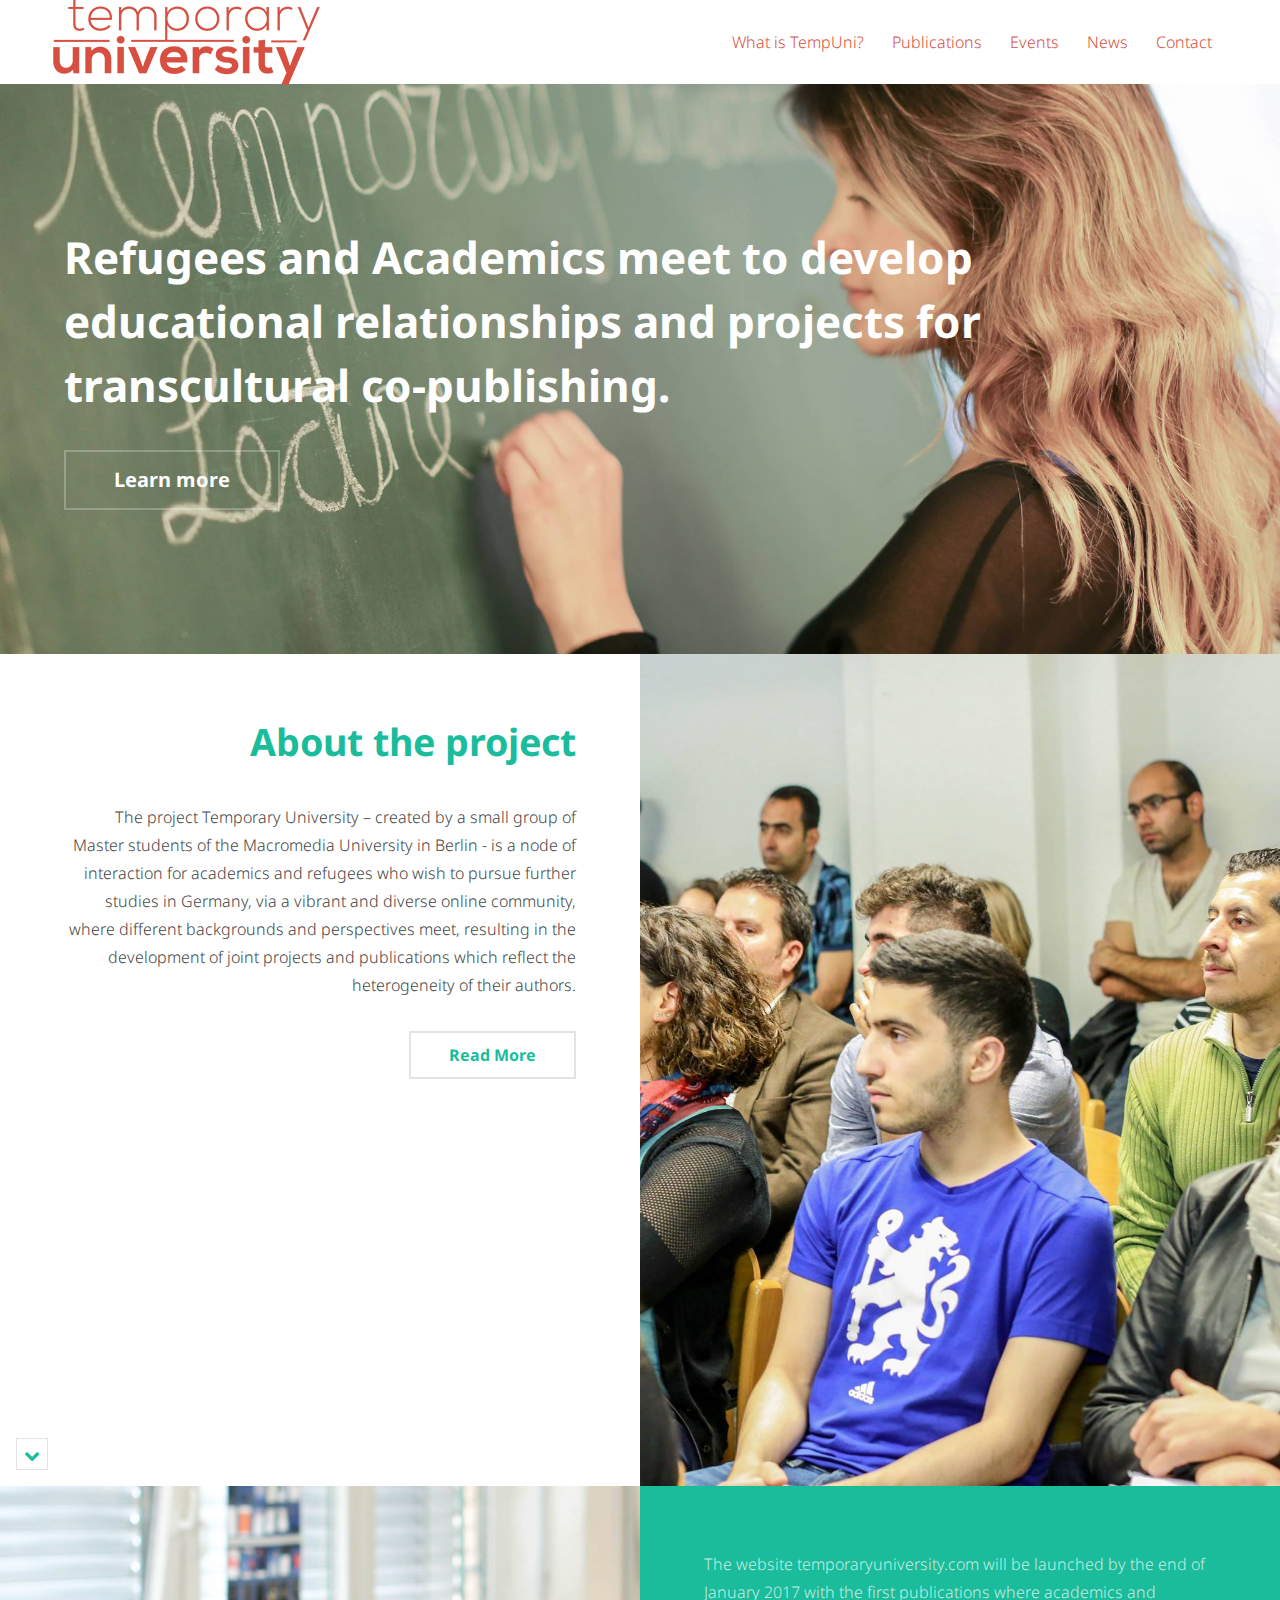
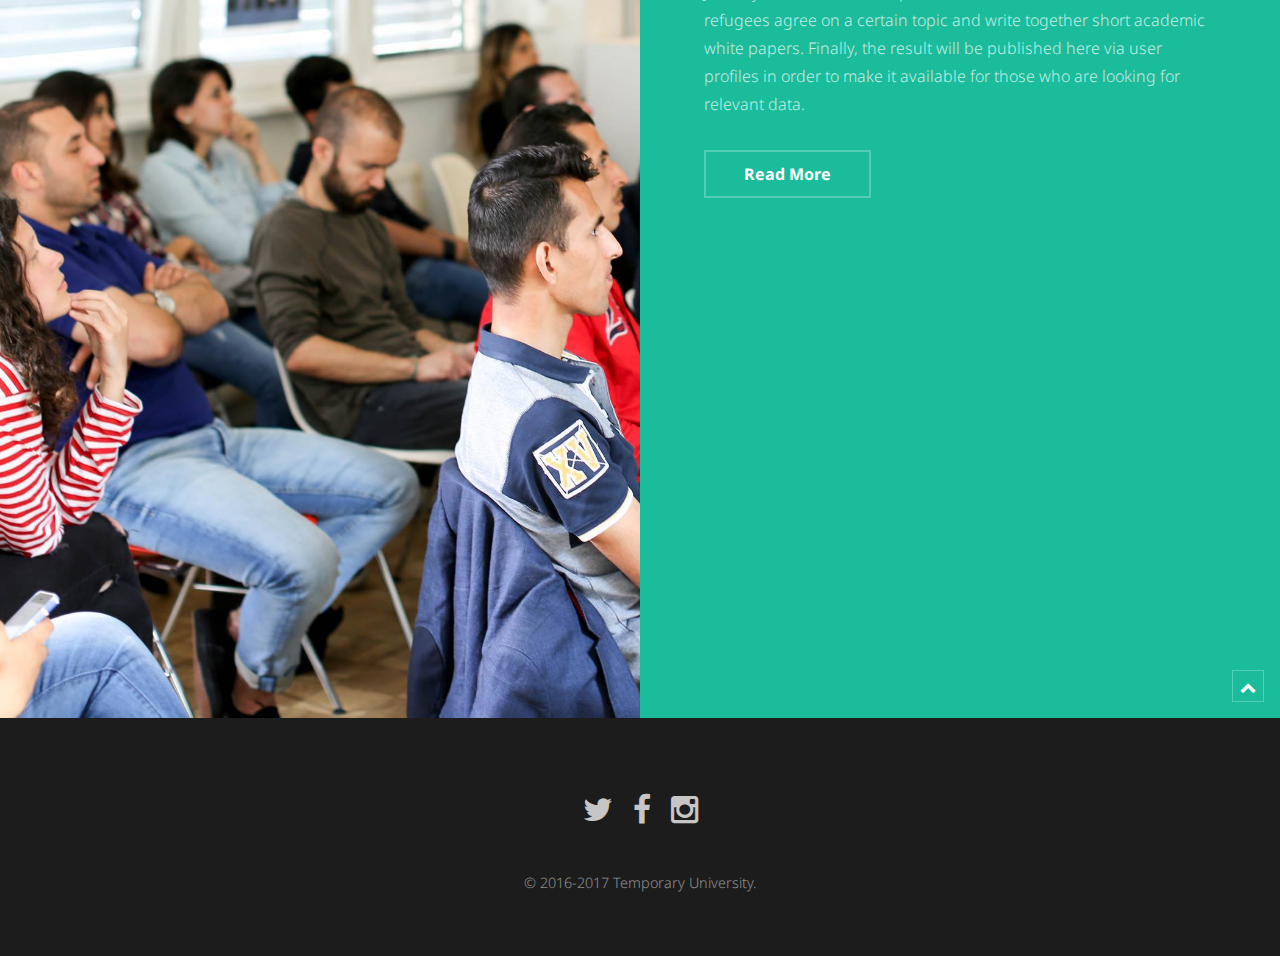
==== commit a5ba0209: "Update index.html" ====
--- a/index.html
+++ b/index.html
@@ -9,7 +9,7 @@
 		<title>Temporary University</title>
 		<meta charset="utf-8" />
 		<meta name="viewport" content="width=device-width, initial-scale=1" />
-		<link href="https://fonts.googleapis.com/css?family=Droid+Sans" rel="stylesheet" />
+		<link href="https://fonts.googleapis.com/css?family=Droid+Sans" rel="stylesheet" />
 		<link rel="stylesheet" href="assets/css/main.css" />
 	</head>
 	<body>
@@ -41,7 +41,7 @@
 		<!-- Banner -->
 			<section id="banner">
 				<div class="inner">
-					<h1>Refugees and Academics meet, to develop educational relationships and projects for transcultural co-publishing.</h1>
+					<h1>Refugees and Academics meet to develop educational relationships and projects for transcultural co-publishing.</h1>
 					<ul class="actions">
 						<li><a href="#one" class="button alt scrolly big">Learn more</a></li>
 					</ul>
@@ -108,4 +108,4 @@
 			<script src="assets/js/main.js"></script>
 
 	</body>
-</html>+</html>
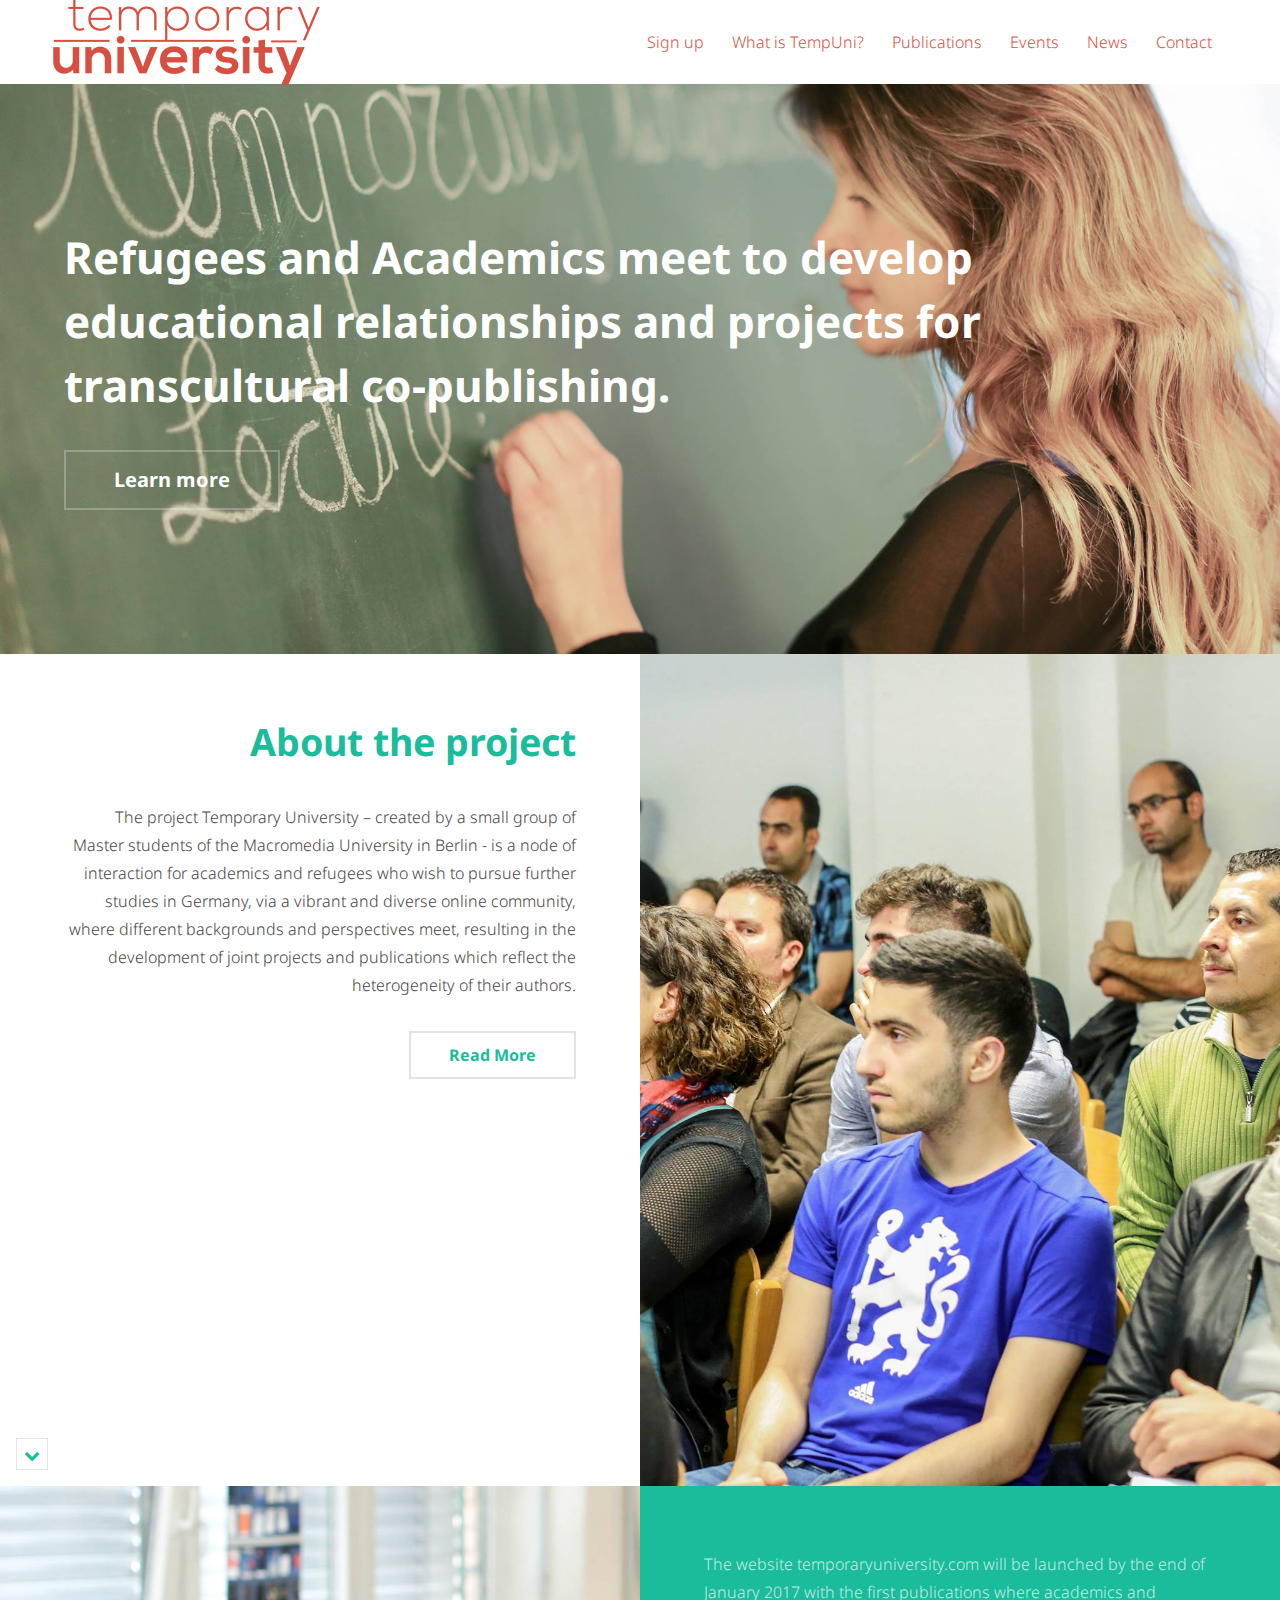
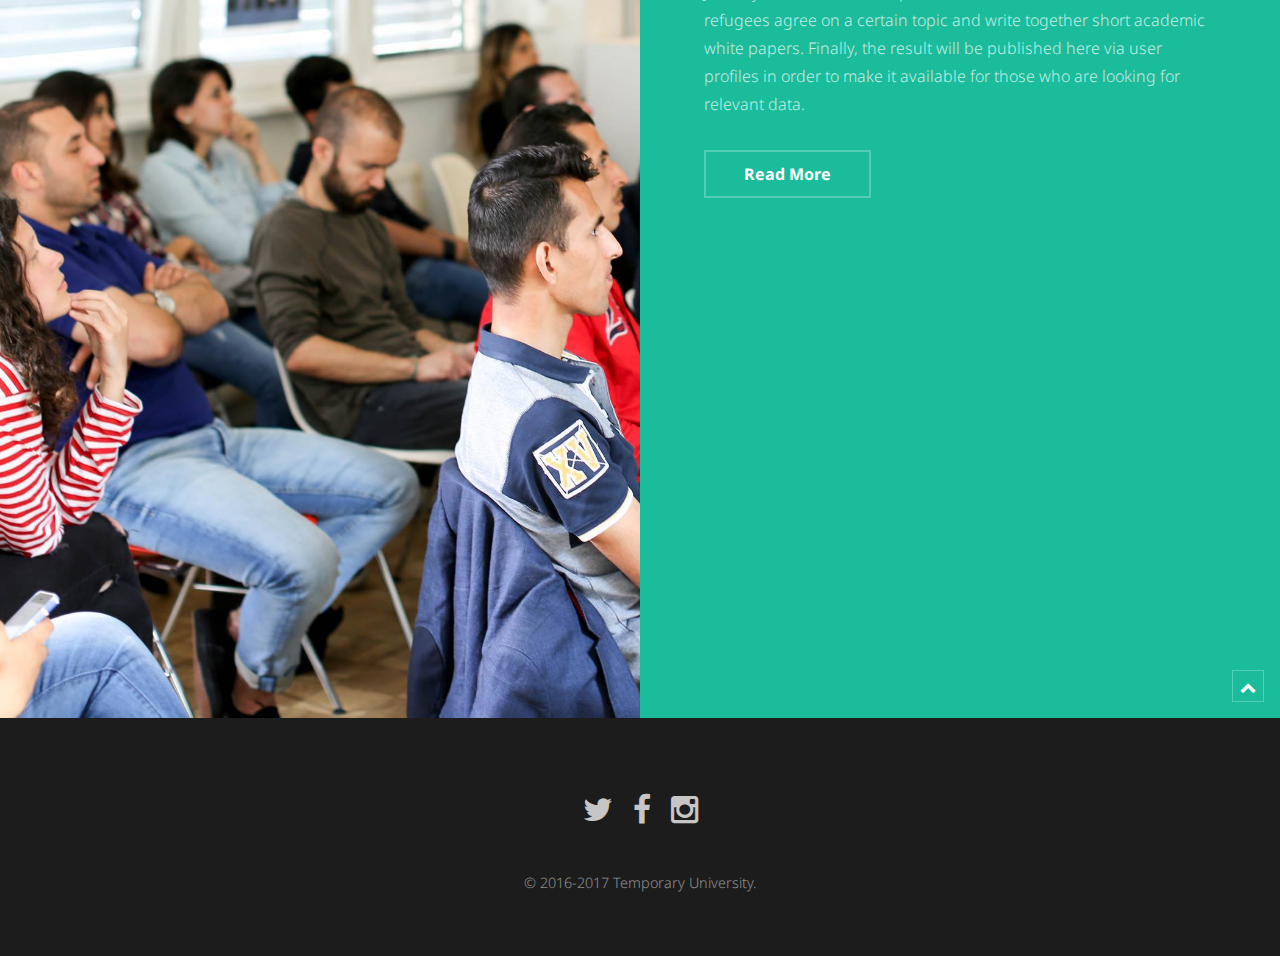
==== commit 9a919ded: "Add sign up link" ====
--- a/index.html
+++ b/index.html
@@ -20,6 +20,7 @@
 					<img src="images/logo.png" alt="" />
 				</a>
 				<nav>
+					<a href="https://visitor.r20.constantcontact.com/manage/optin?v=001XB9GCljnz7Mk09FMCWFLM7u83es7ULOTr5x4syYwMAoA1OhRwA81wuaErI6YrchPF5K2RZ7-MWJ4RinZfRHHqY45OwDbjjSGnbPWomMzXYlc97j081kzFphBcUgqCBDNDXvWjFkx3KcsTxZuOAXSVd1txci3V8qi" target="_blank">Sign up</a>
 					<a href="index.html">What is TempUni?</a>
 					<a href="generic.html">Publications</a>
 					<a href="events.html">Events</a>
